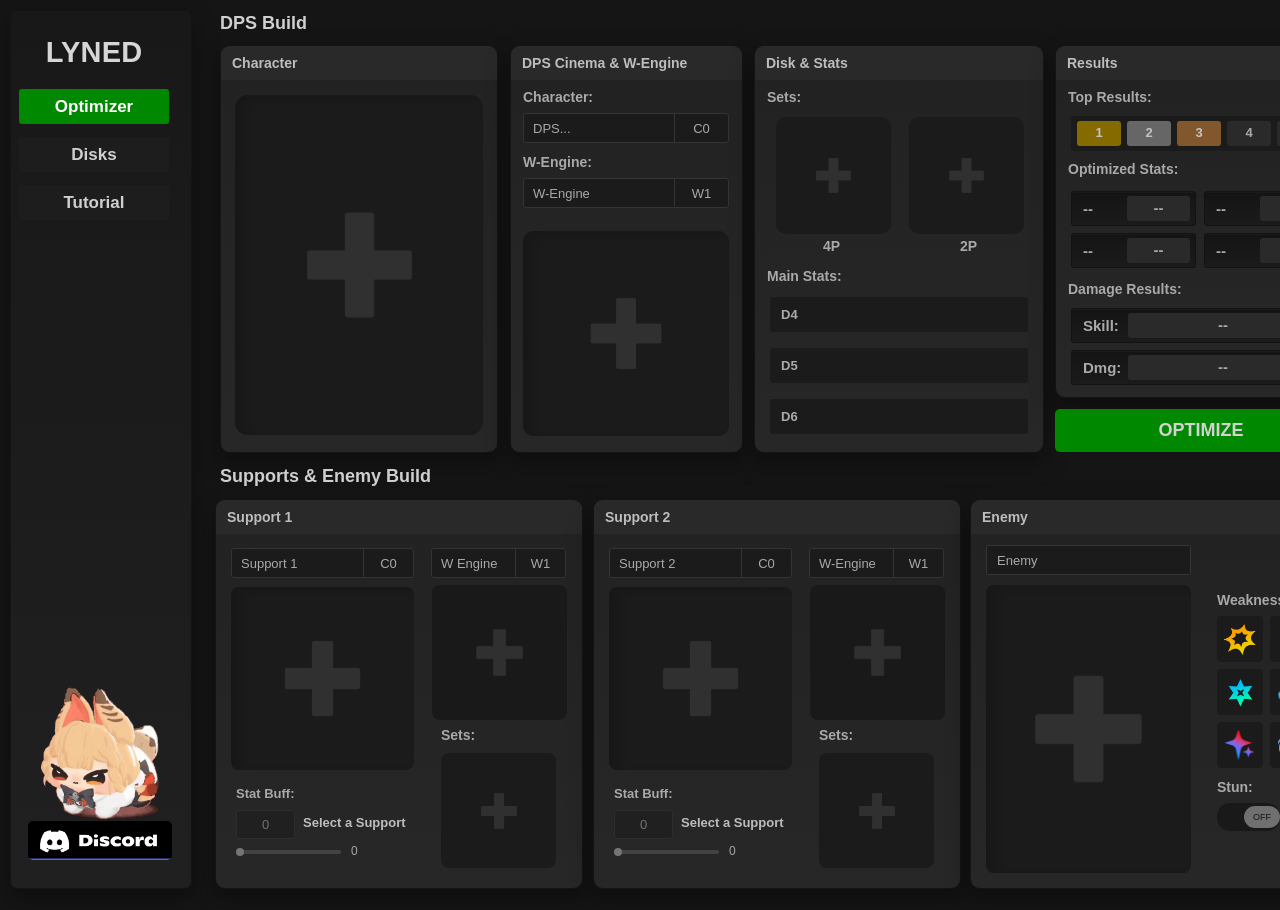
==== index.html @ 49f28e94 "Update index.html" ====
<!DOCTYPE html>
<html lang="es">
<head>
    <meta charset="UTF-8">
    <meta name="viewport" content="width=device-width, initial-scale=1.0">
    <title>LYNED - ZZZ Optimizer</title>
    <link rel="stylesheet" href="/static/style.css">
    <link rel="icon" href="/static/Icono.webp" type="image/webp">
</head>
<body>

<div class="dashboard">

    <!-- SIDEBAR https://discord.gg/8fmZpXKZWt -->
    <aside class="sidebar">
        <div class="brand">LYNED</div>

        <div class="sidebar-buttons">
            <div class="sidebar-button active" data-view="optimizer">Optimizer</div>
            <div class="sidebar-button" data-view="disks">Disks</div>
            <div class="sidebar-button" data-view="tutorial">Tutorial</div>
        </div>

        
        <div class="alice-gif">
            <img src="/static/Alice.gif" alt="">
        </div>
        <div class="discord-image" onclick="window.open('https://discord.gg/8fmZpXKZWt', '_blank');">
            <img src="/static/Discord.webp" alt="">
        </div>


    </aside>

    <!-- ======================================================= -->
    <!-- VISTA: OPTIMIZER                                         -->
    <!-- ======================================================= -->
    <div class="view-section" id="view-optimizer">

        <!-- HEADER -->
        <div class="page-title">DPS Build</div>

        <!-- CHARACTER -->
        <section class="panel character-panel">
            <div class="panel-header">Character</div>
            <div class="character-image" data-select="dps-character-image">
                <img src="/static/DPS/Dps_Base.webp" alt="">
            </div>
        </section>

        <!-- DUPES / W-ENGINE -->
        <section class="panel dupe-panel">
            <div class="panel-header">DPS Cinema & W-Engine</div>

            <div class="field-label person-label">Character:</div>
            <div class="field character-field" data-select="dps-character-field">
                <span>DPS...</span>
                <span class="field-side" data-select="dps-character-level">C0</span>
            </div>

            <div class="field-label engine-label">W-Engine:</div>
            <div class="field engine-field" data-select="dps-weapon-field">
                <span>W-Engine</span>
                <span class="field-side" data-select="dps-weapon-level">W1</span>
            </div>

            <div class="engine-image-box" data-select="dps-weapon-image">
                <img src="/static/WENGINE/We_Base.webp" alt="">
            </div>
        </section>

        <!-- DISKS -->
        <section class="panel disks-panel">
        <div class="panel-header">Disk & Stats</div>

        <div class="field-label sets-label">Sets:</div>

        <div class="set-card set-card-1" data-select="dps-set-4p">
            <img src="/static/DISKS/Set_Base.webp" alt="">
        </div>

        <div class="field-label sets-label-1">4P</div>

        <div class="set-card set-card-2" data-select="dps-set-2p">
            <img src="/static/DISKS/Set_Base.webp" alt="">
        </div>

        <div class="field-label sets-label-2">2P</div>

        <div class="field-label main-stats-label">Main Stats:</div>

        <div class="stat-slot slot-d4" data-select="dps-main-stat-d4">
            <span class="stat-slot-label">D4</span>
            <div class="stat-chip-slot"></div>
        </div>
        <div class="stat-slot slot-d5" data-select="dps-main-stat-d5">
            <span class="stat-slot-label">D5</span>
            <div class="stat-chip-slot"></div>
        </div>
        <div class="stat-slot slot-d6" data-select="dps-main-stat-d6">
            <span class="stat-slot-label">D6</span>
            <div class="stat-chip-slot"></div>
        </div>
        </section>

        <!-- RESULT -->
        <section class="result-panel">
            <div class="panel panel-result">
                <div class="panel-header">Results</div>
                <div class="info-button" data-select="results-info" title="Ver factores del calculo">i</div>
                    <div class="field-label top-label">Top Results:</div>
                    <div class="top-slot slot-top">
                        <div class="top-0" data-select="top-result" data-top-index="0">1</div>
                        <div class="top-2" data-select="top-result" data-top-index="1">2</div>
                        <div class="top-3" data-select="top-result" data-top-index="2">3</div>
                        <div class="top-1" data-select="top-result" data-top-index="3">4</div>
                        <div class="top-1" data-select="top-result" data-top-index="4">5</div>
                    </div>
                    <div class="field-label top-label-1">Optimized Stats:</div>
                    <div class="menu-slot slot-base1"><div class="menu-name" data-select="name-stat1">--</div><div class="statd-base1" data-select="optimizer-stat1">--</div></div>
                    <div class="menu-slot slot-base2"><div class="menu-name" data-select="name-stat2">--</div><div class="statd-base1" data-select="optimizer-stat2">--</div></div>
                    <div class="menu-slot slot-base3"><div class="menu-name" data-select="name-stat3">--</div><div class="statd-base1" data-select="optimizer-stat3">--</div></div>
                    <div class="menu-slot slot-base4"><div class="menu-name" data-select="name-stat4">--</div><div class="statd-base1" data-select="optimizer-stat4">--</div></div>
                    <div class="field-label top-label-2">Damage Results:</div>
                    <div class="damage-slot slot-skill">Skill:<div class="statd-skill">--</div></div>
                    <div class="damage-slot slot-dmg">Dmg:<div class="statd-dmg" data-select="optimizer-dmg">--</div></div>

            </div>

            <div class="optimize-button" data-select="optimize-button">OPTIMIZE</div>
            <div class="optimizer-status" data-select="optimizer-status"></div>
        </section>

        <!-- SUPPORT TITLE -->
        <div class="support-title">Supports & Enemy Build</div>

        <!-- SUPPORT 1 -->
        <section class="panel support-panel support-1">
            <div class="panel-header">Support 1</div>

            <div class="support-field support-character-field" data-select="support1-character-field">
                <span>Support 1</span>
                <span class="field-side" data-select="support1-character-level">C0</span>
            </div>

            <div class="support-field support-engine-field" data-select="support1-weapon-field">
                <span>W Engine</span>
                <span class="field-side" data-select="support1-weapon-level">W1</span>
            </div>

            <div class="support-character-image" data-select="support1-character-image">
                <img src="/static/SUPPORT/Supp_Base.webp" alt="">
            </div>

            <div class="support-engine-image" data-select="support1-weapon-image">
                <img src="/static/WENGINE/We_Base.webp" alt="">
            </div>

            <div class="support-set-label">Sets:</div>

            <div class="support-set" data-select="support1-set">
                <img src="/static/DISKS/Set_Base.webp" alt="">
            </div>

            <div class="support-stat-label">Stat Buff:</div>
            <input type="text" inputmode="decimal" class="buff-value" data-select="support1-buff-value" value="0" disabled>
            <div class="buff-name" data-select="support1-buff-name">Select a Support</div>

            <input type="range" class="buff-slider" data-select="support1-buff-slider" min="0" max="0" step="1" value="0" disabled>

            <div class="buff-number" data-select="support1-buff-max">0</div>
        </section>

        <!-- SUPPORT 2 -->
        <section class="panel support-panel support-2">
            <div class="panel-header">Support 2</div>

            <div class="support-field support-character-field" data-select="support2-character-field">
                <span>Support 2</span>
                <span class="field-side" data-select="support2-character-level">C0</span>
            </div>

            <div class="support-field support-engine-field" data-select="support2-weapon-field">
                <span>W-Engine</span>
                <span class="field-side" data-select="support2-weapon-level">W1</span>
            </div>

            <div class="support-character-image" data-select="support2-character-image">
                <img src="/static/SUPPORT/Supp_Base.webp" alt="">
            </div>

            <div class="support-engine-image" data-select="support2-weapon-image">
                <img src="/static/WENGINE/We_Base.webp" alt="">
            </div>

            <div class="support-set-label">Sets:</div>

            <div class="support-set" data-select="support2-set">
                <img src="/static/DISKS/Set_Base.webp" alt="">
            </div>

            <div class="support-stat-label">Stat Buff:</div>
            <input type="text" inputmode="decimal" class="buff-value" data-select="support2-buff-value" value="0" disabled>
            <div class="buff-name" data-select="support2-buff-name">Select a Support</div>

            <input type="range" class="buff-slider" data-select="support2-buff-slider" min="0" max="0" step="1" value="0" disabled>

            <div class="buff-number" data-select="support2-buff-max">0</div>
        </section>

        <!-- ENEMY -->
        <section class="panel enemy-panel">
            <div class="panel-header">Enemy</div>

            <div class="enemy-name" data-select="enemy-name">Enemy</div>

            <div class="enemy-image" data-select="enemy-image">
                <img src="/static/ENEMY/Enemy_Base.webp" alt="">
            </div>

            <div class="weakness-title">Weakness:</div>

            <div class="weakness-grid">
                <div><img src="/static/ELEMENTS/Physical.webp" alt="" class="weakness-image-1"></div>
                <div><img src="/static/ELEMENTS/Fire.webp" alt="" class="weakness-image"></div>
                <div><img src="/static/ELEMENTS/Ice.webp" alt="" class="weakness-image-1"></div>
                <div><img src="/static/ELEMENTS/Electric.webp" alt="" class="weakness-image"></div>
                <div><img src="/static/ELEMENTS/Ether.webp" alt="" class="weakness-image"></div>
                <div><img src="/static/ELEMENTS/Wind.webp" alt="" class="weakness-image"></div>
            </div>

            <div class="stun-title">Stun:</div>
            <div class="stun-toggle"></div>
            <div class="stun-toggle-1">ON</div>
        </section>

        <!-- DI CARDS: 2 COLUMNS × 3 ROWS -->
        <div class="di-grid">

            <!-- CARD 1 -->
            <section class="panel di-card di-1">
                <div class="panel-header">D1</div>
                <div class="di-main">
                    <img src="/static/DISKS/Disk_base.webp" alt="">
                    <div class="di-main-stat">
                        <div>Main Stat:</div>
                        <strong>-<span>-</span></strong>
                    </div>
                </div>

                <div class="di-row"><span></span><span></span><b></b><span></span><span class="di-align"></span><span></span></div>
                <div class="di-row"><span></span><span></span><b></b><span></span><span class="di-align"></span><span></span></div>
                <div class="di-row"><span></span><span></span><b></b><span></span><span class="di-align"></span><span></span></div>
                <div class="di-row"><span></span><span></span><b></b><span></span><span class="di-align"></span><span></span></div>
            </section>

            <!-- CARD 2 -->
            <section class="panel di-card di-2">
                <div class="panel-header">D2</div>
                <div class="di-main">
                    <img src="/static/DISKS/Disk_base.webp" alt="">
                    <div class="di-main-stat">
                        <div>Main Stat:</div>
                        <strong><span></span></strong>
                    </div>
                </div>

                <div class="di-row"><span></span><span></span><b></b><span></span><span class="di-align"></span><span></span></div>
                <div class="di-row"><span></span><span></span><b></b><span></span><span class="di-align"></span><span></span></div>
                <div class="di-row"><span></span><span></span><b></b><span></span><span class="di-align"></span><span></span></div>
                <div class="di-row"><span></span><span></span><b></b><span></span><span class="di-align"></span><span></span></div>
            </section>

            <!-- CARD 3 -->
            <section class="panel di-card di-3">
                <div class="panel-header">D3</div>
                <div class="di-main">
                    <img src="/static/DISKS/Disk_base.webp" alt="">
                    <div class="di-main-stat">
                        <div>Main Stat:</div>
                        <strong><span></span></strong>
                    </div>
                </div>

                <div class="di-row"><span></span><span></span><b></b><span></span><span class="di-align"></span><span></span></div>
                <div class="di-row"><span></span><span></span><b></b><span></span><span class="di-align"></span><span></span></div>
                <div class="di-row"><span></span><span></span><b></b><span></span><span class="di-align"></span><span></span></div>
                <div class="di-row"><span></span><span></span><b></b><span></span><span class="di-align"></span><span></span></div>
            </section>

            <!-- CARD 4 -->
            <section class="panel di-card di-4">
                <div class="panel-header">D4</div>
                <div class="di-main">
                    <img src="/static/DISKS/Disk_base.webp" alt="">
                    <div class="di-main-stat">
                        <div>Main Stat:</div>
                        <strong><span></span></strong>
                    </div>
                </div>

                <div class="di-row"><span></span><span></span><b></b><span></span><span class="di-align"></span><span></span></div>
                <div class="di-row"><span></span><span></span><b></b><span></span><span class="di-align"></span><span></span></div>
                <div class="di-row"><span></span><span></span><b></b><span></span><span class="di-align"></span><span></span></div>
                <div class="di-row"><span></span><span></span><b></b><span></span><span class="di-align"></span><span></span></div>
            </section>

            <!-- CARD 5 -->
            <section class="panel di-card di-5">
                <div class="panel-header">D5</div>
                <div class="di-main">
                    <img src="/static/DISKS/Disk_base.webp" alt="">
                    <div class="di-main-stat">
                        <div>Main Stat:</div>
                        <strong><span></span></strong>
                    </div>
                </div>

                <div class="di-row"><span></span><span></span><b></b><span></span><span class="di-align"></span><span></span></div>
                <div class="di-row"><span></span><span></span><b></b><span></span><span class="di-align"></span><span></span></div>
                <div class="di-row"><span></span><span></span><b></b><span></span><span class="di-align"></span><span></span></div>
                <div class="di-row"><span></span><span></span><b></b><span></span><span class="di-align"></span><span></span></div>
            </section>

            <!-- CARD 6 -->
            <section class="panel di-card di-6">
                <div class="panel-header">D6</div>
                <div class="di-main">
                    <img src="/static/DISKS/Disk_base.webp" alt="">
                    <div class="di-main-stat">
                        <div>Main Stat:</div>
                        <strong><span></span></strong>
                    </div>
                </div>

                <div class="di-row"><span></span><span></span><b></b><span></span><span class="di-align"></span><span></span></div>
                <div class="di-row"><span></span><span></span><b></b><span></span><span class="di-align"></span><span></span></div>
                <div class="di-row"><span></span><span></span><b></b><span></span><span class="di-align"></span><span></span></div>
                <div class="di-row"><span></span><span></span><b></b><span></span><span class="di-align"></span><span></span></div>
            </section>

        </div>

    </div>
    <!-- FIN VISTA OPTIMIZER -->


    <!-- ======================================================= -->
    <!-- VISTA: MIS DISCOS                                        -->
    <!-- ======================================================= -->
    <div class="view-section hidden" id="view-disks">

        <!-- HEADER -->
        <div class="page-title">Inventory</div>

        <!-- Inventory -->
        <section class="inventory-panel">
            <div class="panel inventory-result">
                <div class="panel-header">Disks</div>
                    <div class="inv_field-label inv-label">UID:</div>
                    <div class="inv-slot import-top">
                        <input type="text" inputmode="numeric" class="import-0" data-select="enka-uid" placeholder="1234567890" value="">
                    </div>
                    <div class="import-button" data-select="enka-import-button">Import</div>
                    <div class="enka-import-status" data-select="enka-import-status"></div>
                    <div class="new-button">+ NEW DISK</div>

                    <!-- <div class="slot_field-label left-inv-label1">Slot:</div>
                    <div class="d-slot left-d-slot1 import-top">
                        <div class="filter-slot widht-slot">D1</div>
                        <div class="filter-slot widht-slot">D2</div>
                        <div class="filter-slot widht-slot">D3</div>
                        <div class="filter-slot widht-slot">D4</div>
                        <div class="filter-slot widht-slot">D5</div>
                        <div class="filter-slot widht-slot">D6</div>
                    </div>
                    <div class="slot_field-label left-inv-label2">Main Stat:</div>
                    <div class="d-slot left-d-slot2 import-top">
                        <div class="filter-slot widht-slot1">Atk%</div>
                        <div class="filter-slot widht-slot1">Hp%</div>
                        <div class="filter-slot widht-slot1">Def%</div>
                        <div class="filter-slot widht-slot1">CR</div>
                        <div class="filter-slot widht-slot1">CD</div>
                        <div class="filter-slot widht-slot1">Pen%</div>
                        <div class="filter-slot widht-slot1">AP</div>
                        <div class="filter-slot widht-slot1">ER%</div>
                        <div class="filter-slot widht-slot2">Impact</div>
                        <div class="filter-slot widht-slot1">AP</div>
                        <div class="filter-slot widht-slot3"><img src="/static/ELEMENTS/Fisico.webp" alt="" class="weakness-image-2"></div>
                        <div class="filter-slot widht-slot3"><img src="/static/ELEMENTS/Fire.webp" alt="" class="weakness-image-2"></div>
                        <div class="filter-slot widht-slot3"><img src="/static/ELEMENTS/Hielo.webp" alt="" class="weakness-image-2"></div>
                        <div class="filter-slot widht-slot3"><img src="/static/ELEMENTS/Electric.webp" alt="" class="weakness-image-2"></div>
                        <div class="filter-slot widht-slot3"><img src="/static/ELEMENTS/Ether.webp" alt="" class="weakness-image-2"></div>
                        <div class="filter-slot widht-slot3"><img src="/static/ELEMENTS/Wind.webp" alt="" class="weakness-image-2"></div>

                    </div> -->


            </div>


        </section>

        <!-- DISCOS GUARDADOS (se renderizan dinamicamente desde localStorage) -->
        <div class="inv-grid" id="inv-grid">
            <div class="inv-empty-state" id="inv-empty-state">No disks. Use "+ NEW DISK" to create one.</div>
        </div>

    </div>
    <!-- FIN VISTA MIS DISCOS -->

    
    <!-- ======================================================= -->
    <!-- VISTA: TUTORIAL                                        -->
    <!-- ======================================================= -->
    <div class="view-section hidden" id="view-tutorial">
        <!-- HEADER -->
        <div class="page-title">Tutorial</div>

        <section class="tutorial-panel">
            <div class="panel tutorial-result">
                <div class="panel-header">Steps</div>
                    <div class="page-title2">1. In your game profile, put in public your Main DPS and up to other 5 Agents you don't use </div>
                    <div class="page-title3">2. Equip this Agents with your best Disk of the same 4 piece and 2 piece </div>
                    <div class="page-title4">3. Then copy your UID and import all those Disks and start optimizing your DPS</div>
            </div>

        </section>

        <div class="image-tutorial">
            <img src="/static/Tutorial.webp" alt="">
        </div>

    </div>
    <!-- FIN VISTA TUTORIAL -->

</div>

<!-- MODAL: "+ NEW DISK" (despliegue visual; aun no interactivo/responsivo) -->
<div id="newdisk-overlay" class="selection-overlay">
    <section class="newdik-panel newdik-panel-modal">
        <div class="panel newdik-menu">
            <div class="panel-header">Disks</div>
                <div class="slot_field-label left-inv-label4">Slot:</div>
                <div class="set-new-slot left-stat-slot main-stat-top">
                    <div class="filter-slot widht-new-slot" data-select="newdisk-slot" data-slot-value="D1">D1</div>
                    <div class="filter-slot widht-new-slot" data-select="newdisk-slot" data-slot-value="D2">D2</div>
                    <div class="filter-slot widht-new-slot" data-select="newdisk-slot" data-slot-value="D3">D3</div>
                    <div class="filter-slot widht-new-slot" data-select="newdisk-slot" data-slot-value="D4">D4</div>
                    <div class="filter-slot widht-new-slot" data-select="newdisk-slot" data-slot-value="D5">D5</div>
                    <div class="filter-slot widht-new-slot" data-select="newdisk-slot" data-slot-value="D6">D6</div>
                </div>
                <div class="set_field-label left-inv-label4">Set:</div>
                <div class="set-new-slot left-set-slot set-top">
                    <div class="filter-slot widht-newset" data-select="newdisk-set-field">Select Set</div>
                </div>
                <div class="contenedor-gris contenedor-img-set" data-select="newdisk-set-image"><img src="/static/DISKS/Set_Base.webp" class="newdisk-img"></div>
                <div class="subtitulo subtitulo-main-stat">Main Stat:</div>
                <div class="contenedor-gris contenedor-main-stat" data-select="newdisk-main-stat">Choose</div>
                <div class="contenedor-gris contenedor-main-valor" data-select="newdisk-main-stat-value">--</div>
                <div class="contenedor-gris contenedor-sub-stat sub-stat1" data-select="newdisk-substat-1">Sub Stat<span class="roll-level"></span></div>
                <div class="contenedor-gris contenedor-sub-stat sub-stat2" data-select="newdisk-substat-2">Sub Stat<span class="roll-level"></span></div>
                <div class="contenedor-gris contenedor-sub-stat sub-stat4" data-select="newdisk-substat-4">Sub Stat<span class="roll-level"></span></div>
                <div class="contenedor-gris contenedor-sub-stat sub-stat3" data-select="newdisk-substat-3">Sub Stat<span class="roll-level"></span></div>

                <div class="contenedor-gris contenedor-sub-valor sub-valor1 padding-right" data-select="newdisk-subvalue-1">--</div>
                <div class="contenedor-gris contenedor-sub-valor sub-valor2 padding-right" data-select="newdisk-subvalue-2">--</div>
                <div class="contenedor-gris contenedor-sub-valor sub-valor3 padding-right" data-select="newdisk-subvalue-3">--</div>
                <div class="contenedor-gris contenedor-sub-valor sub-valor4 padding-right" data-select="newdisk-subvalue-4">--</div>

                <div class="contenedor-gris contenedor-sub-valor sub-add-1 roll-center" data-select="newdisk-substat-1-add">+1</div>
                <div class="contenedor-gris contenedor-sub-valor sub-add-2 roll-center" data-select="newdisk-substat-2-add">+1</div>
                <div class="contenedor-gris contenedor-sub-valor sub-add-3 roll-center" data-select="newdisk-substat-3-add">+1</div>
                <div class="contenedor-gris contenedor-sub-valor sub-add-4 roll-center" data-select="newdisk-substat-4-add">+1</div>

                <div class="contenedor-gris contenedor-sub-valor sub-minus-1 roll-center" data-select="newdisk-substat-1-minus">-1</div>
                <div class="contenedor-gris contenedor-sub-valor sub-minus-2 roll-center" data-select="newdisk-substat-2-minus">-1</div>
                <div class="contenedor-gris contenedor-sub-valor sub-minus-3 roll-center" data-select="newdisk-substat-3-minus">-1</div>
                <div class="contenedor-gris contenedor-sub-valor sub-minus-4 roll-center" data-select="newdisk-substat-4-minus">-1</div>

                <div class="contenedor-gris contenedor-sub-valor cancel-button">Cancel</div>
                <div class="contenedor-gris contenedor-sub-valor confirm-button" data-select="newdisk-confirm">Confirm</div>
        </div>
    </section>
</div>

<script>
    // Navegacion del sidebar: alterna que .view-section se muestra
    // segun el atributo data-view del boton pulsado.
    document.addEventListener('DOMContentLoaded', function () {
        const buttons = document.querySelectorAll('.sidebar-button');
        const views = document.querySelectorAll('.view-section');

        buttons.forEach(function (btn) {
            btn.addEventListener('click', function () {
                const target = btn.getAttribute('data-view');

                // Actualiza el boton activo
                buttons.forEach(function (b) { b.classList.remove('active'); });
                btn.classList.add('active');

                // Muestra solo la vista correspondiente
                views.forEach(function (view) {
                    if (view.id === 'view-' + target) {
                        view.classList.remove('hidden');
                    } else {
                        view.classList.add('hidden');
                    }
                });
            });
        });
    });
</script>

<!-- Motor de seleccion (personajes, armas, sets, enemigo) de la pestana Optimizer -->
<script type="module" src="/static/js/app.js"></script>

</body>
</html>
---- static/style.css ----
@font-face {
    font-family: "FuenteZZZ";
    src: url("/static/FuenteZZZ.ttf") format("truetype");
    font-style: normal;
    font-weight: 100 700;
}

:root {
    --bg: #151515;
    --panel: #262626;
    --panel-header: #303030;
    --inner: #1b1b1b;
    --text: #bdbdbd;
    --muted: #929292;
    --white: #d4d4d4;
    --green: #008900;
}

/* Ancho de la barra */
::-webkit-scrollbar {
    width: 10px;
}

/* Fondo por donde se desplaza */
::-webkit-scrollbar-track {
    background: #151515;
}

/* Parte que puedes arrastrar */
::-webkit-scrollbar-thumb {
    background: #555;
    border-radius: 5px;
}

/* Al pasar el mouse */
::-webkit-scrollbar-thumb:hover {
    background: #777;
}

* {
    box-sizing: border-box;
}

html,
body {
    margin: 0;
    padding: 0;
    width: 100%;
    height: 900px;
}

body {
    background: var(--bg);
    color: var(--text);
    font-family: Calibri, Arial, sans-serif;
    overflow-x: auto;
    overflow-y: scroll;
}

/*
    FIJO:
    La referencia visual es 2048 × 970.
    El dashboard ocupa exactamente 1722 × 806 CSS px,
    comenzando en X=15 / Y=13 de la captura.
    No hay grid responsive ni porcentajes que cambien las
    proporciones de los paneles.
*/
.dashboard {
    position: relative;
    width: 1880px;
    height: 900px;
    margin-left: 10px;
    margin-top: 10px;
}

/* =========================
   GENERIC
========================= */

.panel {
    position: absolute;
    background:linear-gradient(180deg,#222222 0%,#272727 100%);
    border:1px solid #141414;border-radius:10px;
    box-shadow:0 10px 24px rgba(0,0,0,.38);
    border-radius: 10px;
    overflow: hidden;
}

.panel-header {
    position: absolute;
    left: 0;
    top: 0;
    width: 100%;
    height: 34px;
    background: #292929;
    display: flex;
    align-items: center;
    padding: 0 11px;
    color: #bdbdbd;
    font-size: 14px;
    line-height: 1;
    font-weight: 700;
}

/* =========================
   SIDEBAR
========================= */

.sidebar {
    position: absolute;
    left: 0;
    top: 0;
    width: 182px;
    height: 879px;
    background:linear-gradient(180deg,#181818 0%,#202020 100%);
    border:1px solid #141414;border-radius:10px;
    box-shadow:0 10px 24px rgba(0,0,0,.38);
    border-radius: 7px;
}

.brand {
    position: absolute;
    left: 0;
    top: 21px;
    width: 166px;
    height: 40px;
    display: flex;
    align-items: center;
    justify-content: center;
    color: #d6d6d6;
    font-size: 29px;
    font-weight: 800;
    letter-spacing: 0.2px;
}

.sidebar-buttons {
    position: absolute;
    left: 8px;
    top: 78px;
    width: 150px;
}

.sidebar-button {
    width: 150px;
    height: 35px;
    margin-bottom: 13px;
    border-radius: 3px;
    background: #1d1d1d;
    display: flex;
    align-items: center;
    justify-content: center;
    color: #d0d0d0;
    font-size: 17px;
    font-weight: 700;
}

/* =========================
   PAGE TITLE
========================= */

.page-title {
    position: absolute;
    left: 210px;
    top: 2px;
    height: 22px;
    color: #d0d0d0;
    font-size: 18px;
    font-weight: 800;
    line-height: 22px;
}

.page-title2 {
    position: absolute;
    left: 35px;
    top: 47px;
    height: 22px;
    color: #d0d0d0;
    font-size: 18px;
    font-weight: 800;
    line-height: 22px;
}
.page-title3 {
    position: absolute;
    left: 35px;
    top: 67px;
    height: 22px;
    color: #d0d0d0;
    font-size: 18px;
    font-weight: 800;
    line-height: 22px;
}
.page-title4 {
    position: absolute;
    left: 35px;
    top: 87px;
    height: 22px;
    color: #d0d0d0;
    font-size: 18px;
    font-weight: 800;
    line-height: 22px;
}
.image-tutorial img {
    position: absolute;
    left: 210px;
    top: 200px;
    width: 960px;
    height: 560px;
    object-fit: fill;
}

.discord-image img {
    position: absolute;
    left: 17px;
    top: 810px;
    width: 144px;
    height: 39px;
    object-fit: fill;
    border-radius: 5px;
    cursor: pointer;
    z-index: 80;
}

.alice-gif img {
    position: absolute;
    left: -5px;
    top: 630px;
    width: 200px;
    height: 200px;
    object-fit: fill;
}

.panel-tutorial {
    position: absolute;
    left: 210px;
    top: 35px;
    width: 800px;
    height: 200px;

}

/* =========================
   CHARACTER
========================= */

.character-panel {
    left: 210px;
    top: 35px;
    width: 278px;
    height: 408px;
}

.character-image {
    position: absolute;
    left: 14px;
    top: 49px;
    width: 248px;
    height: 340px;
    background:#1b1b1b;
    border-color:#1a1919;
    box-shadow:inset 10px 3px 7px rgba(19, 19, 19, 0.35);
    border-radius: 13px;
    overflow: hidden;
}

.character-image img {
    width: 100%;
    height: 100%;
    display: block;
    object-fit: cover;
    object-position: center;
}

/* =========================
   DUPES / W-ENGINE
========================= */

.dupe-panel {
    left: 500px;
    top: 35px;
    width: 233px;
    height: 408px;
}

.field-label {
    position: absolute;
    left: 12px;
    color: #a9a9a9;
    font-size: 14px;
    font-weight: 700;
}

.person-label {
    top: 43px;
}

.engine-label {
    top: 108px;
}

.field {
    position: absolute;
    left: 12px;
    width: 206px;
    height: 30px;
    display: flex;
    align-items: center;
    background: var(--inner);
    border: 1px solid #343434;
    border-radius: 3px;
    overflow: hidden;
    color: #a9a9a9;
    font-size: 13px;
}

.character-field {
    top: 67px;
}

.engine-field {
    top: 132px;
}

.field > span:first-child {
    padding-left: 9px;
    white-space: nowrap;
}

.field-side {
    margin-left: auto;
    width: 54px;
    height: 100%;
    display: flex;
    align-items: center;
    justify-content: center;
    border-left: 1px solid #343434;
}

.engine-image-box {
    position: absolute;
    left: 12px;
    top: 185px;
    width: 206px;
    height: 205px;
    background:#1b1b1b;
    border-color:#1a1919;
    box-shadow:inset 10px 3px 7px rgba(19, 19, 19, 0.35);
    border-radius: 11px;
    display: flex;
    align-items: center;
    justify-content: center;
    overflow: hidden;
}

.engine-image-box img {
    width: 84%;
    height: 84%;
    object-fit: contain;
}

/* =========================
   DISKS
========================= */

.disks-panel {
    left: 744px;
    top: 35px;
    width: 290px;
    height: 408px;
}

.sets-label {
    top: 43px;
}

.sets-label-1 {
    top: 192px;
    left: 68px;
}

.sets-label-2 {
    top: 192px;
    left: 205px;
}

.set-card {
    position: absolute;
    top: 71px;
    width: 115px;
    height: 117px;
    background: #1b1b1b;
    border-radius: 10px;
    display: flex;
    flex-direction: column;
    justify-content: center;
    align-items: center;
}

.set-card-1 {
    left: 21px;
}

.set-card-2 {
    left: 154px;
}

.set-card img {
    width: 85px;
    height: 85px;
    object-fit: contain;
    display: block;
}

.set-card span {
    margin-top: 1px;
    font-size: 11px;
    line-height: 14px;
    color: #a8a8a8;
}

.main-stats-label {
    top: 222px;
}

.stat-slot {
    position: absolute;
    left: 15px;
    width: 258px;
    height: 35px;
    background: #1b1b1b;
    border-radius: 3px;
    display: grid;
    grid-template-columns: 30px 80px 80px;
    align-items: center;
    padding-left: 11px;
    padding-right: 11px;
    gap: 5px;
    color: #aaaaaa;
    font-size: 13px;
    font-weight: 700;
}

.statd4-1{
    width: 80px;
    height: 25px;
    background: #2b2a2a;
    border-radius: 3px;
    padding: 4px 5px;

    display: grid;
    grid-template-columns: 50px 20px;

    margin-left: auto;
    text-align: center;
    color: #a9a9a9;
    font-size: 13px;
    font-weight: 700;
}



.slot-d4 { top: 251px; }
.slot-d5 { top: 302px; }
.slot-d6 { top: 353px; }



/* =========================
   RESULT
========================= */

.result-panel {
    position: absolute;
    left: 1045px;
    top: 35px;
    width: 292px;
    height: 353px;
}

.panel-result {
    position: absolute;
    left: 0;
    top: 0;
    width: 292px;
    height: 353px;
}

.top-label {
    top: 43px;
}

.top-label-1 {
    top: 115px;
}

.top-label-2 {
    top: 235px;
}

.top-slot {
    position: absolute;
    left: 15px;
    width: 257px;
    height: 35px;
    background: #1b1b1b;
    border-radius: 3px;
    display: grid;
    grid-template-columns: 45px 45px 45px 45px 45px;
    align-items: center;
    padding-left: 6px;
    padding-right: 5px;
    gap: 5px;
    color: #aaaaaa;
    font-size: 13px;
    font-weight: 700;
}



.menu-slot {
    position: absolute;
    width: 125px;
    height: 35px;
    background:linear-gradient(180deg,#141414,#1b1b1b);
    border:1px solid #131313d3;
    box-shadow:inset 0 1px 0 rgba(255,255,255,.025);
    border-radius: 3px;
    display: grid;
    grid-template-columns: 30px 72px;
    align-items: center;
    padding-left: 11px;
    padding-right: 5px;
    gap: 5px;
    color: #aaaaaa;
    font-size: 15px;
    font-weight: 700;
}
.slot-base1 { top: 145px; left: 15px; }
.slot-base2 { top: 145px; left: 148px;}
.slot-base3 { top: 187px; left: 15px;}
.slot-base4 { top: 187px; left: 148px;}

.slot-top { top: 70px; }

.slot-top-1 { top: 180px; }

.statd-base1{
    width: 63px;
    height: 25px;
    background: #2b2a2a;
    border-radius: 3px;
    padding: 3px 4px;


    margin-left: auto;
    text-align: center;
    color: #a9a9a9;
    font-size: 15px;
    font-weight: 700;
}

.damage-slot {
    position: absolute;
    width: 257px;
    height: 35px;
    background:linear-gradient(180deg,#141414,#1b1b1b);
    border:1px solid #131313d3;
    box-shadow:inset 0 1px 0 rgba(255,255,255,.025);
    border-radius: 3px;
    display: grid;
    grid-template-columns: 30px 200px;
    align-items: center;
    padding-left: 11px;
    padding-right: 5px;
    gap: 5px;
    color: #aaaaaa;
    font-size: 15px;
    font-weight: 700;
}
.slot-skill { top: 262px; left: 15px; }
.slot-dmg { top: 304px; left: 15px; }

.statd-skill{
    width: 190px;
    height: 25px;
    background: #2b2a2a;
    border-radius: 3px;
    padding: 3px 4px;

    white-space: nowrap;
    overflow: hidden;
    text-overflow: ellipsis;


    margin-left: auto;
    text-align: center;
    color: #a9a9a9;
    font-size: 15px;
    font-weight: 700;
}

.statd-dmg{
    width: 190px;
    height: 25px;
    background: #2b2a2a;
    border-radius: 3px;
    padding: 3px 4px;


    margin-left: auto;
    text-align: center;
    color: #a9a9a9;
    font-size: 15px;
    font-weight: 700;
}

.top-0{
    width: 44px;
    height: 25px;
    background: #856A00;
    border-radius: 3px;
    padding: 4px 5px;


    text-align: center;
    color: #c4c3c3;
    font-size: 13px;
    font-weight: 700;
}

.top-2{
    width: 44px;
    height: 25px;
    background: #666666;
    border-radius: 3px;
    padding: 4px 5px;


    text-align: center;
    color: #c4c3c3;
    font-size: 13px;
    font-weight: 700;
}

.top-3{
    width: 44px;
    height: 25px;
    background: #82572C;
    border-radius: 3px;
    padding: 4px 5px;


    text-align: center;
    color: #c4c3c3;
    font-size: 13px;
    font-weight: 700;
}

.top-1{
    width: 44px;
    height: 25px;
    background: #2b2a2a;
    border-radius: 3px;
    padding: 4px 5px;


    text-align: center;
    color: #a9a9a9;
    font-size: 13px;
    font-weight: 700;
}


.result-placeholder {
    position: absolute;
    left: 36px;
    top: 79px;
    width: 196px;
    height: 218px;
    background: #1a1a1a;
    border-radius: 13px;
}

.optimize-button {
    position: absolute;
    left: 0;
    top: 364px;
    width: 292px;
    height: 43px;
    border-radius: 5px;
    background: var(--green);
    color: #d2d2d2;
    display: flex;
    align-items: center;
    justify-content: center;
    font-size: 18px;
    font-weight: 800;
}

/* =========================
   SUPPORT TITLE
========================= */

.support-title {
    position: absolute;
    left: 210px;
    top: 455px;
    height: 22px;
    color: #cfcfcf;
    font-size: 18px;
    line-height: 22px;
    font-weight: 800;
}

/* =========================
   SUPPORT PANELS
========================= */

.support-panel {
    top: 489px;
    height: 390px;
}

.support-1 {
    left: 205px;
    width: 368px;
}

.support-2 {
    left: 583px;
    width: 368px;
}

.support-field {
    position: absolute;
    top: 48px;
    height: 30px;
    background: var(--inner);
    border: 1px solid #343434;
    border-radius: 3px;
    display: flex;
    align-items: center;
    color: #a9a9a9;
    font-size: 13px;
    overflow: hidden;
}

.support-character-field {
    left: 15px;
    width: 183px;
}

.support-engine-field {
    left: 215px;
    width: 135px;
}

.support-field > span:first-child {
    padding-left: 9px;
    white-space: nowrap;
}

.support-field .field-side {
    width: 50px;
}

.support-character-image {
    position: absolute;
    left: 15px;
    top: 87px;
    width: 183px;
    height: 183px;
    border-radius: 8px;
    overflow: hidden;
    background:#1b1b1b;
    border-color:#1a1919;
    box-shadow:inset 10px 3px 7px rgba(19, 19, 19, 0.35);
}

.support-engine-image {
    position: absolute;
    left: 216px;
    top: 85px;
    width: 135px;
    height: 135px;
    border-radius: 8px;
    overflow: hidden;
    background: #191919;
    display: flex;
    align-items: center;
    justify-content: center;
}

.support-character-image img {
    width: 100%;
    height: 100%;
    object-fit: cover;
    display: block;
}

.support-engine-image img {
    width: 83%;
    height: 83%;
    object-fit: contain;
    display: block;
}

.support-set-label {
    position: absolute;
    left: 225px;
    top: 227px;
    color: #a9a9a9;
    font-size: 14px;
    font-weight: 700;
}

.support-set {
    position: absolute;
    left: 225px;
    top: 253px;
    width: 115px;
    height: 115px;
    background: #1b1b1b;
    border-radius: 8px;
    display: flex;
    justify-content: center;
    align-items: center;
    overflow: hidden;
}

.support-set img {
    width: 88px;
    height: 88px;
    object-fit: contain;
}

.empty-set {
    left: 207px;
}

.support-stat-label {
    position: absolute;
    left: 20px;
    top: 286px;
    color: #a9a9a9;
    font-size: 13px;
    font-weight: 700;
}

.buff-value {
    position: absolute;
    left: 20px;
    top: 310px;
    width: 59px;
    height: 29px;
    border: 1px solid #353535;
    border-radius: 3px;
    background: #1b1b1b;
    display: flex;
    align-items: center;
    justify-content: center;
    color: #bdbdbd;
    font-size: 13px;
    font-family: inherit;
    text-align: center;
    outline: none;
    box-sizing: border-box;
    transition: border-color 0.12s ease;
}

.buff-value:focus {
    border-color: var(--green);
}

.buff-value:disabled {
    opacity: 0.5;
    cursor: not-allowed;
}

.buff-name {
    position: absolute;
    left: 87px;
    top: 315px;
    color: #bdbdbd;
    font-size: 13px;
    font-weight: 700;
    max-width: 190px;
    overflow: hidden;
    text-overflow: ellipsis;
    white-space: nowrap;
}

/* Barra deslizante funcional (reemplaza .buff-line + .buff-dot) */
.buff-slider {
    position: absolute;
    left: 20px;
    top: 345px;
    width: 105px;
    height: 14px;
    margin: 0;
    padding: 0;
    background: transparent;
    -webkit-appearance: none;
    appearance: none;
    cursor: pointer;
}

.buff-slider:disabled {
    cursor: not-allowed;
    opacity: 0.6;
}

.buff-slider::-webkit-slider-runnable-track {
    width: 100%;
    height: 4px;
    border-radius: 3px;
    background: #555;
}

.buff-slider::-moz-range-track {
    width: 100%;
    height: 4px;
    border-radius: 3px;
    background: #555;
}

.buff-slider::-webkit-slider-thumb {
    -webkit-appearance: none;
    appearance: none;
    width: 8px;
    height: 8px;
    border-radius: 50%;
    background: #a9a9a9;
    border: none;
    margin-top: -2px;
    transition: background 0.12s ease;
}

.buff-slider::-moz-range-thumb {
    width: 8px;
    height: 8px;
    border-radius: 50%;
    background: #a9a9a9;
    border: none;
    transition: background 0.12s ease;
}

.buff-slider:not(:disabled):hover::-webkit-slider-thumb,
.buff-slider:not(:disabled):focus::-webkit-slider-thumb {
    background: var(--green);
}

.buff-slider:not(:disabled):hover::-moz-range-thumb,
.buff-slider:not(:disabled):focus::-moz-range-thumb {
    background: var(--green);
}

.buff-number {
    position: absolute;
    left: 135px;
    top: 344px;
    color: #a6a6a6;
    font-size: 12px;
}

/* =========================
   ENEMY
========================= */

.enemy-panel {
    left: 960px;
    top: 489px;
    width: 380px;
    height: 390px;
}

.enemy-name {
    position: absolute;
    left: 15px;
    top: 45px;
    width: 205px;
    height: 30px;
    border: 1px solid #353535;
    border-radius: 3px;
    background: #1b1b1b;
    display: flex;
    align-items: center;
    padding: 0 10px;
    color: #a9a9a9;
    font-size: 13px;
}

.enemy-image {
    position: absolute;
    left: 15px;
    top: 85px;
    width: 205px;
    height: 288px;
    border-radius: 8px;
    overflow: hidden;
    background:#1b1b1b;
    border-color:#1a1919;
    box-shadow:inset 10px 3px 7px rgba(19, 19, 19, 0.35);
}

.enemy-image img {
    width: 100%;
    height: 100%;
    object-fit: cover;
    display: block;
}

.weakness-title {
    position: absolute;
    left: 246px;
    top: 92px;
    color: #a9a9a9;
    font-size: 14px;
    font-weight: 700;
}

.weakness-grid {
    position: absolute;
    left: 246px;
    top: 116px;
    width: 98px;
    display: grid;
    grid-template-columns: 1fr 1fr;
    gap: 7px;
}

.weakness-grid div {
    width: 46px;
    height: 46px;
    border-radius: 4px;
    background: #1b1b1b;
    display: flex;
    align-items: center;
    justify-content: center;
    color: #808080;
    font-size: 23px;
}

.weakness-image{
    width: 30px;
    height: 30px;
    object-fit: cover;
    align-items: center;
    display: block;
}

.weakness-image-1{
    width: 33px;
    height: 33px;
    object-fit: cover;
    align-items: center;
    display: block;
}

.stun-title {
    position: absolute;
    left: 246px;
    top: 279px;
    color: #a9a9a9;
    font-size: 14px;
    font-weight: 700;
}

.stun-toggle {
    position: absolute;
    left: 246px;
    top: 303px;
    width: 63px;
    height: 28px;
    border-radius: 13px;
    background: #191919;
    display: flex;
    align-items: center;
    justify-content: center;
    font-size: 9px;
}

.stun-toggle-1 {
    position: absolute;
    left: 250px;
    top: 306px;
    width: 36px;
    height: 22px;
    border-radius: 12px;
    background: #707070;
    color: #141414;
    display: flex;
    align-items: center;
    justify-content: center;
    font-size: 9px;
}

/* =========================
   DI GRID
   2 × 3, FIXED
========================= */

.di-grid {
    position: absolute;
    left: 1360px;
    top: 35px;
    width: 480px;
    height: 750px;
}

.di-card {
    width: 255px;
    height: 275px;
}



.di-main {
    position: absolute;
    left: 21px;
    top: 49px;
    width: 216px;
    height: 64px;
    display: flex;
    align-items: center;
    gap: 5px;
}

.di-main img {
    width: 73px;
    height: 61px;
    object-fit: contain;
}

.di-main-stat {
    width: 207px;
    height: 70px;
    box-sizing: border-box;

    border-radius: 7px;
    background: #1b1b1b;

    padding: 8px 12px;

    display: flex;
    flex-direction: column;
    justify-content: center;
}

.di-main-stat div {
    color: #888;
    font-size: 13px;
    font-weight: 700;

    line-height: 1;
    margin-bottom: 6px;
    
    white-space: nowrap;
}

.di-main-stat strong {
    display: grid;
    grid-template-columns: 1fr auto;

    align-items: center;

    width: 100%;

    color: #c0c0c0;
    font-size: 18px;
    font-weight: 800;

    line-height: 1.1;
}

.di-main-stat strong span {
    color: #bcbcbc;

    white-space: nowrap;

    margin-left: 8px;
}

.di-main-stat strong {
    min-height: 38px;
}

.di-main-stat strong::first-line {
    line-height: 1.1;
}

.di-row {
    width: 216px;
    height: 28px;
    position: relative;
    left: 17px;
    border-radius: 7px;
    background:linear-gradient(180deg,#141414,#1b1b1b);
    border:1px solid #131313d3;
    box-shadow:inset 0 1px 0 rgba(255,255,255,.025);
    margin: 5px;
    display: grid;
    grid-template-columns: 9px 80px 45px 8px 60px 7px;
    align-items: center;
    color: #9b9b9b;
    font-size: 12px;
    font-style: bold;
    border-bottom: 1px solid #303030;
    font-family: "FuenteZZZ";
}

.menu-name {
    font-size: 15px;
}

.di-main + .di-row {
    margin-top: 130px;
}

.di-row b {
    color: #efb828;
    text-align: right;
    font-weight: 800;
}

.di-align {
    text-align: right;
}

.di-row > span:last-child {
    text-align: right;
}

.di-row > span:nth-child(2) {
    line-height: 14px;
}



/* =========================
   ZERO RESPONSIVE BEHAVIOR
========================= */

/*
   Intencionalmente no hay @media, width:100%, flex-grow,
   grid-template responsive ni transform:scale().
   La geometría base permanece fija en CSS px.
*/

/* Añadir esto al final de tu style.css */

/* =========================
   SISTEMA DE MODALS (MENÚS)
========================= */
.selection-overlay {
    display: none;
    position: fixed;
    inset: 0;
    width: 100vw;
    height: 100dvh;
    min-height: 100dvh;
    box-sizing: border-box;
    background: rgba(15, 15, 15, 0.85);
    z-index: 9999;
    overflow: auto;

    align-items: center;
    justify-content: center;

    backdrop-filter: blur(3px);
}

.selection-overlay.active {
    display: flex;
}


/* =========================================================
   CONTENEDOR DEL MODAL
   ========================================================= */

.selection-modal {
    background: linear-gradient(
        180deg,
        #2b2b2b 0%,
        #262626 100%
    );

    box-shadow: 0 10px 24px rgba(0, 0, 0, 0.8);
    border: 1px solid #383838;
    border-radius: 10px;

    padding: 20px;

    max-width: 80%;
    max-height: 80vh;

    overflow-y: auto;
}


/* =========================================================
   GRID
   ========================================================= */

.modal-grid {
    display: grid;

    grid-template-columns: repeat(5, 140px);

    gap: 15px;

    width: max-content;
    max-width: 100%;

    justify-content: center;
}


/* =========================================================
   CELDA BASE
   ========================================================= */

.modal-item {
    width: 140px;
    box-sizing: border-box;

    cursor: pointer;

    display: flex;
    flex-direction: column;
    align-items: center;

    overflow: hidden;

    background: #1b1b1b;
    border: 1px solid #1a1919;
    border-radius: 8px;

    padding-bottom: 5px;

    text-align: center;
    color: var(--text);

    font-size: 13px;
    font-weight: 700;

    transition: transform 0.1s, border-color 0.1s;
}

.modal-item:hover {
    transform: scale(1.05);
    border-color: var(--text);
}


/* =========================================================
   IMÁGENES
   ========================================================= */

.modal-item img {
    display: block;

    flex-shrink: 0;

    margin: 0;

    /*
       Importante:
       la imagen nunca puede modificar
       inesperadamente el tamaño de la celda.
    */
    box-sizing: border-box;
}


/* =========================================================
   1. DPS
   Ratio 3:4
   120 x 160
   ========================================================= */

.modal-item:has(.ratio-dps) {
    width: 120px;
}

.ratio-dps {
    width: 120px;
    height: 160px;

    object-fit: cover;
}


/* =========================================================
   2. SUPPORT
   Ratio 1:1
   140 x 140
   ========================================================= */

.modal-item:has(.ratio-support) {
    width: 140px;
}

.ratio-support {
    width: 140px;
    height: 140px;

    object-fit: cover;
}


/* =========================================================
   3. WEAPON
   Ratio 1:1
   120 x 120
   ========================================================= */

.modal-item:has(.ratio-weapon) {
    width: 120px;
}

.ratio-weapon {
    width: 120px;
    height: 120px;

    object-fit: contain;
}


/* =========================================================
   4. ENEMY
   Ratio 448:668
   120 x 179
   ========================================================= */

.modal-item:has(.ratio-enemy) {
    width: 120px;
}

.ratio-enemy {
    width: 120px;
    height: 179px;

    object-fit: cover;
}


/* =========================================================
   5. DISK
   Ratio 256:217
   128 x 108
   ========================================================= */

.modal-item:has(.ratio-disk) {
    width: 128px;
}

.ratio-disk {
    width: 128px;
    height: 108px;

    object-fit: contain;
}



/* Variante para listas pequeñas (Dupes, Refinamientos) */
.modal-list {
    display: flex;
    flex-direction: column;
    gap: 5px;
    width: 150px;
}

.modal-list-item {
    cursor: pointer;
    padding: 10px;
    background: #1b1b1b;
    border: 1px solid #343434;
    border-radius: 3px;
    text-align: center;
    color: #a9a9a9;
    font-weight: 700;
}

.modal-list-item:hover {
    background: #2b2a2a;
    color: var(--white);
}

@media (max-width: 600px) {
    .selection-overlay {
        padding: 12px;
    }

    .selection-modal {
        width: 100%;
        max-width: 100%;
        max-height: calc(100dvh - 24px);
        padding: 12px;
    }

    .modal-grid {
        grid-template-columns: repeat(auto-fit, minmax(110px, 1fr));
        gap: 10px;
        width: 100%;
    }

    .modal-item,
    .modal-item:has(.ratio-dps),
    .modal-item:has(.ratio-support),
    .modal-item:has(.ratio-weapon),
    .modal-item:has(.ratio-enemy),
    .modal-item:has(.ratio-disk) {
        width: 100%;
        min-width: 0;
    }

    .ratio-dps,
    .ratio-support,
    .ratio-weapon,
    .ratio-enemy,
    .ratio-disk {
        width: 100%;
        height: auto;
    }

    .ratio-dps {
        aspect-ratio: 3 / 4;
    }

    .ratio-support,
    .ratio-weapon {
        aspect-ratio: 1;
    }

    .ratio-enemy {
        aspect-ratio: 448 / 668;
    }

    .ratio-disk {
        aspect-ratio: 256 / 217;
    }
}

@media (max-width: 1900px) {
    .dashboard {
        transform-origin: top left;
        /* Calcula la escala basándose en el ancho de la pantalla */
        transform: scale(calc(100vw / 1900)); 
    }
}

/* Ocultar secciones inactivas */
.view-section.hidden {
    display: none !important;
}


/* =========================
   DISK Inventary
========================= */

.inventory-panel {
    position: absolute;
    left: 210px;
    top: 35px;
    width: 400px;
    height: 95px;
}

.inventory-result {
    position: absolute;
    left: 0;
    top: 0;
    width: 400px;
    height: 95px;
}

.inv-label {
    top: 53px;
}

.inv_field-label {
    position: absolute;
    left: 18px;
    color: #a9a9a9;
    font-size: 14px;
    font-weight: 700;
}

.slot_field-label {
    top: 53px;
    position: absolute;
    color: #a9a9a9;
    font-size: 16px;
    font-weight: 700;
}
.left-inv-label1 {
    left: 410px;
}
.left-inv-label2 {
    left: 720px;
}

.top-label-1 {
    top: 115px;
}

.top-label-2 {
    top: 235px;
}

.inv-slot {
    position: absolute;
    left: 50px;
    width: 120px;
    height: 35px;
    background: #1b1b1b;
    border-radius: 3px;
    display: grid;
    grid-template-columns: 45px 45px 45px 45px 45px;
    align-items: center;
    padding-left: 6px;
    padding-right: 5px;
    gap: 5px;
    color: #aaaaaa;
    font-size: 13px;
    font-weight: 700;
}

.d-slot {
    position: absolute;
    height: 35px;
    background: #1b1b1b;
    border-radius: 3px;
    display: grid;
    
    align-items: center;
    padding-left: 6px;
    padding-right: 5px;
    gap: 5px;
    color: #aaaaaa;
    font-size: 13px;
    font-weight: 700;
}
.left-d-slot1 {
    grid-template-columns: 35px 35px 35px 35px 35px 35px;
    left: 450px;
    width: 246px;
}
.left-d-slot2 {
    grid-template-columns: 46px 46px 46px 46px 46px 46px 46px 46px 52px 46px 30px 30px 30px 30px 30px 30px 30px;
    left: 803px;
    width: 733px;
}

.weakness-image-2{
    width: 19px;
    height: 19px;
    object-fit: cover;
    align-items: center;
    display: block;
}

.filter-slot{
    height: 25px;
    background: #272727;
    border-radius: 3px;
    padding: 4px 5px;


    text-align: center;
    color: #c4c3c3;
    font-size: 15px;
    font-weight: 700;
}
.widht-slot{
    width: 35px;
}
.widht-slot1{
    width: 46px;
}
.widht-slot2{
    width: 52px;
}
.widht-slot3{
    width: 30px;
}



.menu-slot {
    position: absolute;
    width: 125px;
    height: 35px;
    background:linear-gradient(180deg,#141414,#1b1b1b);
    border:1px solid #131313d3;
    box-shadow:inset 0 1px 0 rgba(255,255,255,.025);
    border-radius: 3px;
    display: grid;
    grid-template-columns: 30px 72px;
    align-items: center;
    padding-left: 11px;
    padding-right: 5px;
    gap: 5px;
    color: #aaaaaa;
    font-size: 15px;
    font-weight: 700;
}
.slot-base1 { top: 145px; left: 15px; }
.slot-base2 { top: 145px; left: 148px;}
.slot-base3 { top: 187px; left: 15px;}
.slot-base4 { top: 187px; left: 148px;}

.import-top { top: 45px; }

.slot-top-1 { top: 180px; }

.statd-base1{
    width: 63px;
    height: 25px;
    background: #2b2a2a;
    border-radius: 3px;
    padding: 3px 4px;


    margin-left: auto;
    text-align: center;
    color: #a9a9a9;
    font-size: 15px;
    font-weight: 700;
}

.damage-slot {
    position: absolute;
    width: 257px;
    height: 35px;
    background:linear-gradient(180deg,#141414,#1b1b1b);
    border:1px solid #131313d3;
    box-shadow:inset 0 1px 0 rgba(255,255,255,.025);
    border-radius: 3px;
    display: grid;
    grid-template-columns: 30px 200px;
    align-items: center;
    padding-left: 11px;
    padding-right: 5px;
    gap: 5px;
    color: #aaaaaa;
    font-size: 15px;
    font-weight: 700;
}
.slot-skill { top: 262px; left: 15px; }
.slot-dmg { top: 304px; left: 15px; }

.statd-skill{
    width: 190px;
    height: 25px;
    background: #2b2a2a;
    border-radius: 3px;
    padding: 3px 4px;

    white-space: nowrap;
    overflow: hidden;
    text-overflow: ellipsis;


    margin-left: auto;
    text-align: center;
    color: #a9a9a9;
    font-size: 15px;
    font-weight: 700;
}



.statd-dmg{
    width: 190px;
    height: 25px;
    background: #2b2a2a;
    border-radius: 3px;
    padding: 3px 4px;


    margin-left: auto;
    text-align: center;
    color: #a9a9a9;
    font-size: 15px;
    font-weight: 700;
}

.import-0{
    width: 107px;
    height: 25px;
    background: #444444;
    border: 1px solid transparent;
    border-radius: 3px;
    padding: 4px 5px;
    box-sizing: border-box;
    font-family: inherit;
    outline: none;

    text-align: center;
    color: #c4c3c3;
    font-size: 13px;
    font-weight: 700;
}

.import-0:focus {
    border-color: var(--green);
}

.result-placeholder {
    position: absolute;
    left: 36px;
    top: 79px;
    width: 196px;
    height: 218px;
    background: #1a1a1a;
    border-radius: 13px;
}

.import-button {
    position: absolute;
    left: 180px;
    top: 46px;
    width: 80px;
    height: 33px;
    border-radius: 5px;
    background: #464545;
    color: #d2d2d2;
    display: flex;
    align-items: center;
    justify-content: center;
    font-size: 15px;
    font-weight: 800;
    z-index: 15;
}

.new-button {
    position: absolute;
    left: 270px;
    top: 46px;
    width: 115px;
    height: 33px;
    border-radius: 5px;
    background: #007a00;
    color: #d2d2d2;
    display: flex;
    align-items: center;
    justify-content: center;
    font-size: 15px;
    font-weight: 800;
}

/* =========================
   DI GRID
   2 × 3, FIXED
========================= */

/*.inv-grid {
    position: absolute;
    left: 210px;
    top: 35px;
    width: 480px;
    height: 900px;
}*/



.di-1 { left: 0;   top: 0; }
.di-6 { left: 265px; top: 0; width: 255px; } /* Antiguo 2 */
.di-2 { left: 0;   top: 284px; }  /* Antiguo 3 */
.di-5 { left: 265px; top: 284px; width: 255px; } /* Antiguo 4 */
.di-3 { left: 0;   top: 569px; } /* Antiguo 5 */
.di-4 { left: 265px; top: 569px; width: 255px; } /* Antiguo 6 */





/* =========================
   DISK Inventary Positions
========================= */

.in-1 { left: 0;   top: 120px; }
.in-2 { left: 265px; top: 120px; width: 255px; }
.in-3 { left: 529px;   top: 120px; }
.in-4 { left: 792px; top: 120px; width: 255px; }
.in-5 { left: 1055px;   top: 120px; }
.in-6 { left: 1318px; top: 120px; width: 255px; }
.in-7 { left: 0px; top: 405px; width: 255px; }

/* =========================
   DISK NEW Menu
========================= */

.newdik-panel {
    position: absolute;
    left: 210px;
    top: 35px;
    width: 400px;
    height: 450px;
}

.newdik-menu {
    position: absolute;
    left: 0;
    top: 0;
    width: 400px;
    height: 450px;
}

.inv-label {
    top: 53px;
}

.inv_field-label {
    position: absolute;
    left: 18px;
    color: #a9a9a9;
    font-size: 14px;
    font-weight: 700;
}

.slot_field-label {
    top: 53px;
    position: absolute;
    color: #a9a9a9;
    font-size: 16px;
    font-weight: 700;
}

.set_field-label {
    top: 90px;
    position: absolute;
    color: #a9a9a9;
    font-size: 16px;
    font-weight: 700;
}

.left-inv-label4 {
    left: 18px;
}
.left-inv-label2 {
    left: 720px;
}

.top-label-1 {
    top: 115px;
}

.top-label-2 {
    top: 235px;
}

.inv-slot {
    position: absolute;
    left: 50px;
    width: 120px;
    height: 35px;
    background: #1b1b1b;
    border-radius: 3px;
    display: grid;
    grid-template-columns: 45px 45px 45px 45px 45px;
    align-items: center;
    padding-left: 6px;
    padding-right: 5px;
    gap: 5px;
    color: #aaaaaa;
    font-size: 13px;
    font-weight: 700;
}

.d-slot {
    position: absolute;
    height: 35px;
    background: #1b1b1b;
    border-radius: 3px;
    display: grid;
    
    align-items: center;
    padding-left: 6px;
    padding-right: 5px;
    gap: 5px;
    color: #aaaaaa;
    font-size: 13px;
    font-weight: 700;
}

.set-new-slot {
    position: absolute;
    height: 35px;
    background: #1b1b1b;
    border-radius: 3px;
    display: grid;
    
    align-items: center;
    padding-left: 6px;
    padding-right: 5px;
    gap: 5px;
    color: #aaaaaa;
    font-size: 13px;
    font-weight: 700;
}

.subtitulo {
    position: absolute;
    color: #a9a9a9;
    font-size: 16px;
    font-weight: 700;
}
.subtitulo-main-stat {
    top: 130px;
    left: 18px;
}

.contenedor-gris {
    position: absolute;
    background: #1b1b1b;
    border-radius: 3px;
    display: grid;

    align-items: center;
    
    padding-left: 6px;
    padding-right: 5px;
    color: #aaaaaa;
    font-size: 13px;
    font-weight: 700;

}
.contenedor-img-set {
    height: 110px;
    width: 120px;
    justify-content: center;
    gap: 5px;

    top: 90px;
    left: 250px
}
.contenedor-main-stat {
    height: 38px;
    width: 150px;
    background: #1d1d1d;
    border-top: 4px solid #1b1b1b;
    border-bottom: 4px solid #1b1b1b;
    border-left: 4px solid #1b1b1b;
    border-right: 4px solid #1b1b1b;
    gap: 5px;
    align-content: center;
    line-height: 1.05;
    text-align: center;

    top: 160px;
    left: 18px
}
.contenedor-main-valor {
    height: 38px;
    width: 60px;

    gap: 5px;

    top: 160px;
    left: 178px;

    text-align: center;
}
.contenedor-sub-stat {
    height: 38px;
    width: 150px;
    display: grid;
    background: #1d1d1d;
    border-top: 4px solid #1b1b1b;
    border-bottom: 4px solid #1b1b1b;
    border-left: 4px solid #1b1b1b;
    border-right: 4px solid #1b1b1b;
    gap: 5px;
    align-content: center;
    line-height: 1.05;
}
.sub-stat1 {
    top: 220px;
    left: 18px;
    grid-template-columns: 100px 20px;
}
.sub-stat2 {
    top: 265px;
    left: 18px;
    grid-template-columns: 100px 20px;
}
.sub-stat3 {
    top: 310px;
    left: 18px;
    grid-template-columns: 100px 20px;
}
.sub-stat4 {
    top: 355px;
    left: 18px;
    grid-template-columns: 100px 20px;
}

.roll-level {
    color: #ad9c01;
}

.contenedor-sub-valor {
    height: 38px;
    width: 60px;
    text-align: right;
}
.sub-valor1 {
    top: 220px;
    left: 178px
}
.sub-valor2 {
    top: 265px;
    left: 178px
}
.sub-valor3 {
    top: 310px;
    left: 178px
}
.sub-valor4 {
    top: 355px;
    left: 178px
}

.sub-add-1 {
    top: 224px;
    left: 250px;
    width: 40px;
    height: 30px;
    border-bottom: 1px solid #005f0d;
}
.sub-add-2 {
    top: 269px;
    left: 250px;
    width: 40px;
    height: 30px;
    border-bottom: 1px solid #005f0d;
}
.sub-add-3 {
    top: 314px;
    left: 250px;
    width: 40px;
    height: 30px;
    
    border-bottom: 1px solid #005f0d;
}
.sub-add-4 {
    top: 359px;
    left: 250px;
    width: 40px;
    height: 30px;
    
    border-bottom: 1px solid #005f0d;
}

.sub-minus-1 {
    top: 224px;
    left: 295px;
    width: 40px;
    height: 30px;
    border-bottom: 1px solid #8a0000;
}
.sub-minus-2 {
    top: 269px;
    left: 295px;
    width: 40px;
    height: 30px;
    border-bottom: 1px solid #8a0000;
}
.sub-minus-3 {
    top: 314px;
    left: 295px;
    width: 40px;
    height: 30px;
    border-bottom: 1px solid #8a0000;
}
.sub-minus-4 {
    top: 359px;
    left: 295px;
    width: 40px;
    height: 30px;
    border-bottom: 1px solid #8a0000;
}

.cancel-button {
    top: 410px;
    left: 110px;
    width: 80px;
    height: 30px;
    background: #141414;
    border: 1px solid #202020;

    display: flex;
    justify-content: center; /* Centra horizontalmente (X) */
    align-items: center;     /* Centra verticalmente (Y) */

}

.confirm-button {
    top: 410px;
    left: 200px;
    width: 80px;
    height: 30px;

    
    background: #005f0d;
    border: 1px solid #006622;

    display: flex;
    justify-content: center; /* Centra horizontalmente (X) */
    align-items: center;     /* Centra verticalmente (Y) */

}

.roll-center {
    text-align: center;
}

.padding-right {
    padding-right: 8px;
    border: 3px solid #1f1f1f;
}

.newdisk-img {
    width: 90px;
    height: 80px;
}

.left-stat-slot {
    grid-template-columns: 46px 46px 46px 46px 46px 46px;
    left: 58px;
    width: 312px;
}

.left-set-slot {
    grid-template-columns: 46px;
    left: 58px;
    width: 180px;
}

.weakness-image-2{
    width: 19px;
    height: 19px;
    object-fit: cover;
    align-items: center;
    display: block;
}

.filter-slot{
    height: 25px;
    background: #272727;
    border-radius: 3px;
    padding: 4px 5px;


    text-align: center;
    color: #c4c3c3;
    font-size: 15px;
    font-weight: 700;
}
.widht-new-slot{
    width: 46px;
}
.widht-newset{
    width: 165px;
    font-size: 12px;
    background: #1d1d1d;
    display: flex;
    justify-content: center; /* Centra horizontalmente (X) */
    align-items: center;     /* Centra verticalmente (Y) */
}
.widht-slot1{
    width: 46px;
}
.widht-slot2{
    width: 52px;
}
.widht-slot3{
    width: 30px;
}



.menu-slot {
    position: absolute;
    width: 125px;
    height: 35px;
    background:linear-gradient(180deg,#141414,#1b1b1b);
    border:1px solid #131313d3;
    box-shadow:inset 0 1px 0 rgba(255,255,255,.025);
    border-radius: 3px;
    display: grid;
    grid-template-columns: 30px 72px;
    align-items: center;
    padding-left: 11px;
    padding-right: 5px;
    gap: 5px;
    color: #aaaaaa;
    font-size: 15px;
    font-weight: 700;
}
.slot-base1 { top: 145px; left: 15px; }
.slot-base2 { top: 145px; left: 148px;}
.slot-base3 { top: 187px; left: 15px;}
.slot-base4 { top: 187px; left: 148px;}

.main-stat-top { top: 45px; }
.set-top { top: 90px; }

.slot-top-1 { top: 180px; }

.statd-base1{
    width: 63px;
    height: 25px;
    background: #2b2a2a;
    border-radius: 3px;
    padding: 3px 4px;


    margin-left: auto;
    text-align: center;
    color: #a9a9a9;
    font-size: 15px;
    font-weight: 700;
}

.damage-slot {
    position: absolute;
    width: 257px;
    height: 35px;
    background:linear-gradient(180deg,#141414,#1b1b1b);
    border:1px solid #131313d3;
    box-shadow:inset 0 1px 0 rgba(255,255,255,.025);
    border-radius: 3px;
    display: grid;
    grid-template-columns: 30px 200px;
    align-items: center;
    padding-left: 11px;
    padding-right: 5px;
    gap: 5px;
    color: #aaaaaa;
    font-size: 15px;
    font-weight: 700;
}
.slot-skill { top: 262px; left: 15px; }
.slot-dmg { top: 304px; left: 15px; }

.statd-skill{
    width: 190px;
    height: 25px;
    background: #2b2a2a;
    border-radius: 3px;
    padding: 3px 4px;

    white-space: nowrap;
    overflow: hidden;
    text-overflow: ellipsis;


    margin-left: auto;
    text-align: center;
    color: #a9a9a9;
    font-size: 15px;
    font-weight: 700;
}



.statd-dmg{
    width: 190px;
    height: 25px;
    background: #2b2a2a;
    border-radius: 3px;
    padding: 3px 4px;


    margin-left: auto;
    text-align: center;
    color: #a9a9a9;
    font-size: 15px;
    font-weight: 700;
}

.import-0{
    width: 107px;
    height: 25px;
    background: #444444;
    border: 1px solid transparent;
    border-radius: 3px;
    padding: 4px 5px;
    box-sizing: border-box;
    font-family: inherit;
    outline: none;

    text-align: center;
    color: #c4c3c3;
    font-size: 13px;
    font-weight: 700;
}

.import-0:focus {
    border-color: var(--green);
}

.result-placeholder {
    position: absolute;
    left: 36px;
    top: 79px;
    width: 196px;
    height: 218px;
    background: #1a1a1a;
    border-radius: 13px;
}

.import-button {
    position: absolute;
    left: 180px;
    top: 46px;
    width: 80px;
    height: 33px;
    border-radius: 5px;
    background: #464545;
    color: #d2d2d2;
    display: flex;
    align-items: center;
    justify-content: center;
    font-size: 15px;
    font-weight: 800;
}

.new-button {
    position: absolute;
    left: 270px;
    top: 46px;
    width: 115px;
    height: 33px;
    border-radius: 5px;
    background: #007a00;
    color: #d2d2d2;
    display: flex;
    align-items: center;
    justify-content: center;
    font-size: 15px;
    font-weight: 800;
}

/* =========================
   SIDEBAR - ESTADO ACTIVO
   (añadido al fusionar index.html y disks.html)
========================= */

.sidebar-button {
    cursor: pointer;
    transition: background 0.15s ease, color 0.15s ease;
}

.sidebar-button:hover {
    background: #262626;
}

.sidebar-button.active {
    background: var(--green);
    color: #ffffff;
}

/* Titulo opcional dentro de los modales de seleccion */
.modal-title {
    color: var(--white);
    font-size: 16px;
    font-weight: 800;
    margin-bottom: 14px;
    text-align: center;
}

/* Elementos clickeables del Optimizer (personajes, armas, sets, enemigo, niveles) */
.selectable {
    cursor: pointer;
    transition: outline-color 0.12s ease, filter 0.12s ease;
    outline: 2px solid transparent;
    outline-offset: -2px;
}

.selectable:hover {
    outline-color: var(--green);
    filter: brightness(1.08);
}

/* =========================
   STAT PRINCIPAL (D4 / D5 / D6)
   Chip removible dentro de la celda de slot
========================= */

.stat-slot-label {
    grid-column: 1;
}

.stat-chip-slot {
    grid-column: 2 / 4;
    display: flex;
    align-items: center;
    height: 100%;
}

.stat-chip {
    display: flex;
    align-items: center;
    justify-content: space-between;
    gap: 8px;
    height: 25px;
    max-width: 100%;
    box-sizing: border-box;
    padding: 3px 8px;
    background: #2b2a2a;
    border: 1px solid #383838;
    border-radius: 6px;
    color: #bdbdbd;
    font-size: 13px;
    font-weight: 700;
}

.stat-chip-name {
    overflow: hidden;
    text-overflow: ellipsis;
    white-space: nowrap;
}

.stat-chip-remove {
    cursor: pointer;
    color: #8a8a8a;
    font-size: 14px;
    line-height: 1;
    padding: 0 2px;
    transition: color 0.12s ease;
}

.stat-chip-remove:hover {
    color: #d23c3c;
}

/* =========================
   MODAL "+ NEW DISK"
   El panel .newdik-panel esta disenado para posicionarse absoluto dentro
   del dashboard (left:210px; top:35px). Al mostrarse dentro del overlay
   centrado, se anula esa posicion fija para que el flex del overlay lo
   centre en pantalla, sin tocar el resto de su diseno interno.
========================= */
.newdik-panel.newdik-panel-modal {
    position: relative;
    left: auto;
    top: auto;
}

/* =========================
   CREACION DE DISCOS (+ NEW DISK)
========================= */

/* Slot D1-D6: boton tipo "tab", se resalta el elegido */
.filter-slot.slot-selected {
    background: var(--green);
    color: #ffffff;
}

/* Controles bloqueados hasta elegir un slot (Set, Main Stat) */
.newdisk-locked {
    opacity: 0.4;
    pointer-events: none;
}

/* =========================
   MIS DISCOS: grid dinamico
   (reemplaza el posicionamiento fijo por indice)
========================= */

.inv-grid {
    position: absolute;
    left: 210px;
    top: 150px;
    width: 1650px;
    height: 720px;
    overflow-y: scroll;
    display: flex;
    flex-wrap: wrap;
    gap: 15px;
    align-content: flex-start;
}

.inv-empty-state {
    color: #7a7a7a;
    font-size: 14px;
    max-width: 400px;
}

/* Tarjeta de disco guardado, renderizada dinamicamente desde localStorage */
.disk-card {
    position: relative;
    width: 255px;
    height: 275px;
    background: linear-gradient(180deg,#2b2b2b 0%,#262626 100%);
    box-shadow: 0 10px 24px rgba(0,0,0,.38);
    border-radius: 10px;
    overflow: hidden;
    flex: 0 0 auto;
}

.disk-delete-btn {
    position: absolute;
    right: 8px;
    top: 8px;
    width: 20px;
    height: 20px;
    border-radius: 50%;
    background: #3a3a3a;
    color: #d2d2d2;
    display: flex;
    align-items: center;
    justify-content: center;
    font-size: 13px;
    line-height: 1;
    cursor: pointer;
    z-index: 2;
    transition: background 0.12s ease;
}

.disk-delete-btn:hover {
    background: #a83232;
    color: #ffffff;
}

/* =========================
   TOGGLE "Stun" (panel Enemy) - estados ON / OFF / bloqueado
========================= */

.stun-toggle-1.stun-state-on {
    left: 250px;
    background: var(--green);
    color: #ffffff;
}

.stun-toggle-1.stun-state-off {
    left: 273px;
    background: #707070;
    color: #141414;
}

.stun-toggle.stun-locked {
    pointer-events: none;
    opacity: 0.85;
}

.stun-toggle-1.stun-knob-locked {
    box-shadow: 0 0 0 1px var(--green) inset;
}

/* =========================
   OPTIMIZADOR: mensaje de estado + Top Result seleccionado
========================= */

.optimizer-status {
    position: absolute;
    left: 0;
    top: 410px;
    width: 292px;
    text-align: center;
    color: #d9822b;
    font-size: 12px;
    font-weight: 700;
    line-height: 1.4;
}

.top-slot [data-select="top-result"] {
    cursor: pointer;
    outline: 2px solid transparent;
    outline-offset: -2px;
    transition: outline-color 0.12s ease;
}

.top-slot [data-select="top-result"].top-result-active {
    outline-color: var(--green);
}

.top-slot [data-select="top-result"].top-result-disabled {
    opacity: 0.35;
    cursor: not-allowed;
}

/* =========================
   MODAL INFORMATIVO (solo lectura) - factores del calculo de dano
========================= */

.modal-info-list {
    display: flex;
    flex-direction: column;
    gap: 6px;
    width: 260px;
    max-height: 360px;
    overflow-y: auto;
}

.modal-info-row {
    display: flex;
    align-items: center;
    justify-content: space-between;
    gap: 12px;
    padding: 8px 10px;
    background: #1b1b1b;
    border: 1px solid #343434;
    border-radius: 3px;
}

.modal-info-label {
    color: #a9a9a9;
    font-size: 13px;
    font-weight: 700;
}

.modal-info-value {
    color: var(--white);
    font-size: 13px;
    font-weight: 700;
}

.modal-info-close {
    margin-top: 12px;
    padding: 8px;
    text-align: center;
    border-radius: 3px;
    background: #2b2a2a;
    color: #a9a9a9;
    font-weight: 700;
    cursor: pointer;
    transition: background 0.12s ease, color 0.12s ease;
}

.modal-info-close:hover {
    background: var(--green);
    color: #ffffff;
}

/* Boton circular "i" - factores del calculo (esquina del panel Results) */
.info-button {
    position: absolute;
    right: 8px;
    top: 8px;
    width: 20px;
    height: 20px;
    border-radius: 50%;
    background: #3a3a3a;
    color: #d2d2d2;
    display: flex;
    align-items: center;
    justify-content: center;
    font-size: 12px;
    font-weight: 800;
    font-style: italic;
    cursor: pointer;
    z-index: 2;
    transition: background 0.12s ease;
}

.info-button:hover {
    background: var(--green);
    color: #ffffff;
}

/* Mensaje de estado del import de discos via Enka Network */
.enka-import-status {
    position: absolute;
    left: 50px;
    top: 82px;
    width: 210px;
    color: #d9822b;
    font-size: 11px;
    font-weight: 700;
    line-height: 1.4;
}

/* Tutorial */
.tutorial-panel {
    position: absolute;
    left: 210px;
    top: 35px;
    width: 800px;
    height: 140px;
}

.tutorial-result {
    position: absolute;
    left: 0;
    top: 0;
    width: 800px;
    height: 140px;
}
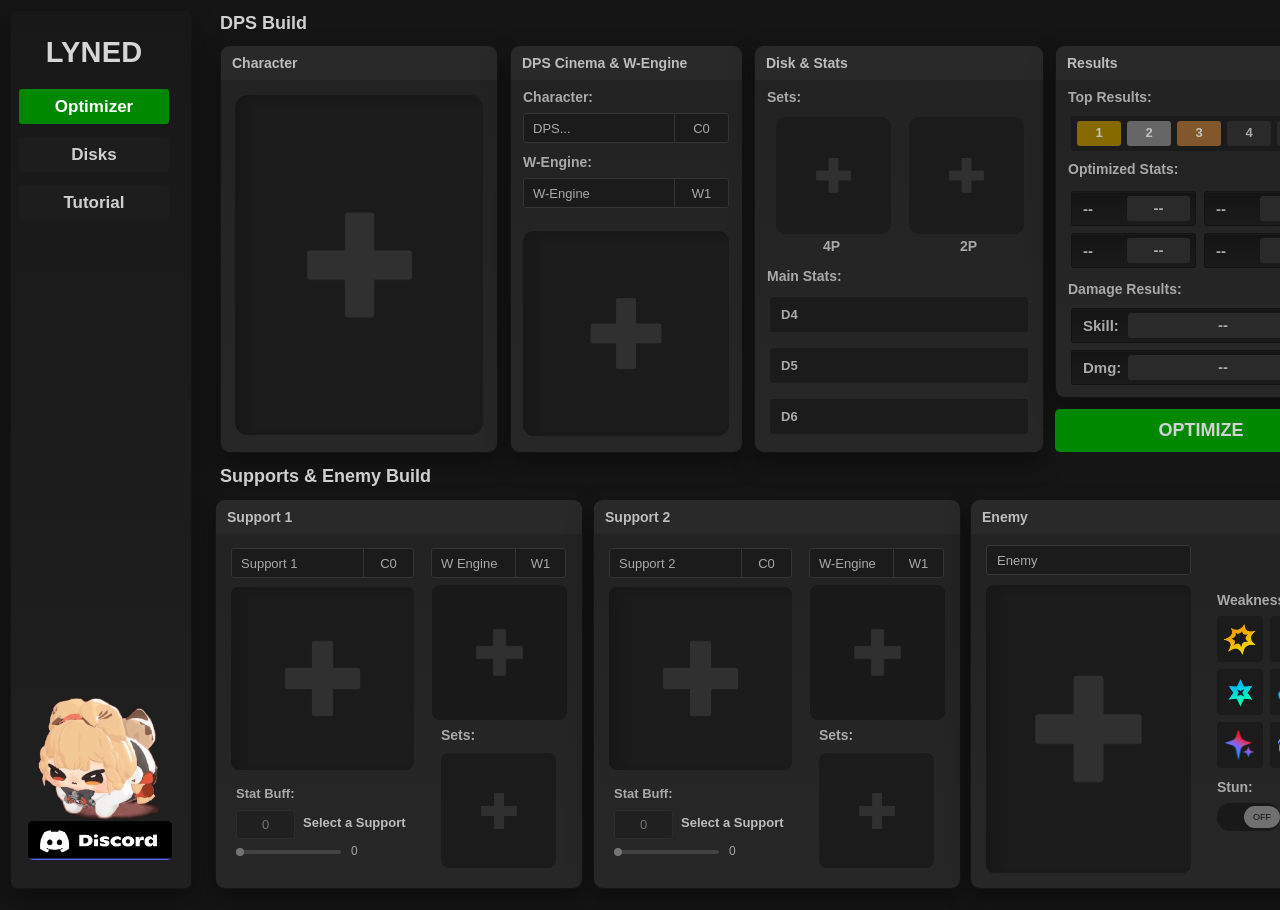
==== commit 5ef2ee59: "Update index.html" ====
--- a/index.html
+++ b/index.html
@@ -261,7 +261,7 @@
                     <img src="/static/DISKS/Disk_base.webp" alt="">
                     <div class="di-main-stat">
                         <div>Main Stat:</div>
-                        <strong><span></span></strong>
+                        <strong> <span> </span></strong>
                     </div>
                 </div>
 
@@ -278,7 +278,7 @@
                     <img src="/static/DISKS/Disk_base.webp" alt="">
                     <div class="di-main-stat">
                         <div>Main Stat:</div>
-                        <strong><span></span></strong>
+                        <strong> <span> </span></strong>
                     </div>
                 </div>
 
@@ -295,7 +295,7 @@
                     <img src="/static/DISKS/Disk_base.webp" alt="">
                     <div class="di-main-stat">
                         <div>Main Stat:</div>
-                        <strong><span></span></strong>
+                        <strong> <span> </span></strong>
                     </div>
                 </div>
 
@@ -312,7 +312,7 @@
                     <img src="/static/DISKS/Disk_base.webp" alt="">
                     <div class="di-main-stat">
                         <div>Main Stat:</div>
-                        <strong><span></span></strong>
+                        <strong> <span> </span></strong>
                     </div>
                 </div>
 
@@ -329,7 +329,7 @@
                     <img src="/static/DISKS/Disk_base.webp" alt="">
                     <div class="di-main-stat">
                         <div>Main Stat:</div>
-                        <strong><span></span></strong>
+                        <strong> <span> </span></strong>
                     </div>
                 </div>
 
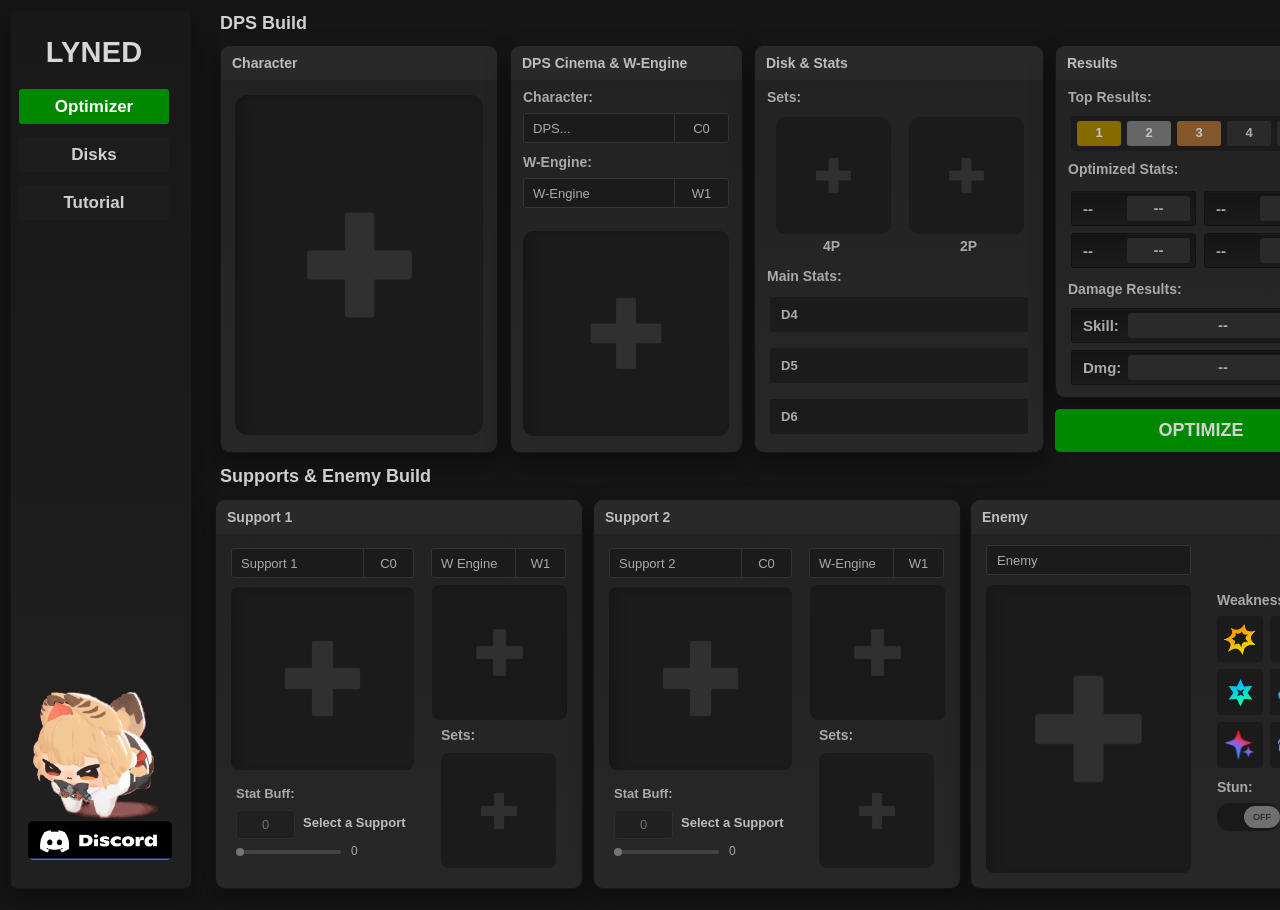
==== commit 61d94c16: "Update viewport meta tag for scaling settings" ====
--- a/index.html
+++ b/index.html
@@ -2,7 +2,7 @@
 <html lang="es">
 <head>
     <meta charset="UTF-8">
-    <meta name="viewport" content="width=device-width, initial-scale=1.0">
+    <meta name="viewport" content="width=device-width, initial-scale=0.9, maximum-scale=0.7, user-scalable=no">
     <title>LYNED - ZZZ Optimizer</title>
     <link rel="stylesheet" href="/static/style.css">
     <link rel="icon" href="/static/Icono.webp" type="image/webp">
--- a/static/style.css
+++ b/static/style.css
@@ -1488,9 +1488,10 @@
     color: var(--white);
 }
 
-@media (max-width: 600px) {
+@media (max-width: 1000px), (hover: none) and (pointer: coarse) {
     .selection-overlay {
         padding: 12px;
+        place-items: center;
     }
 
     .selection-modal {
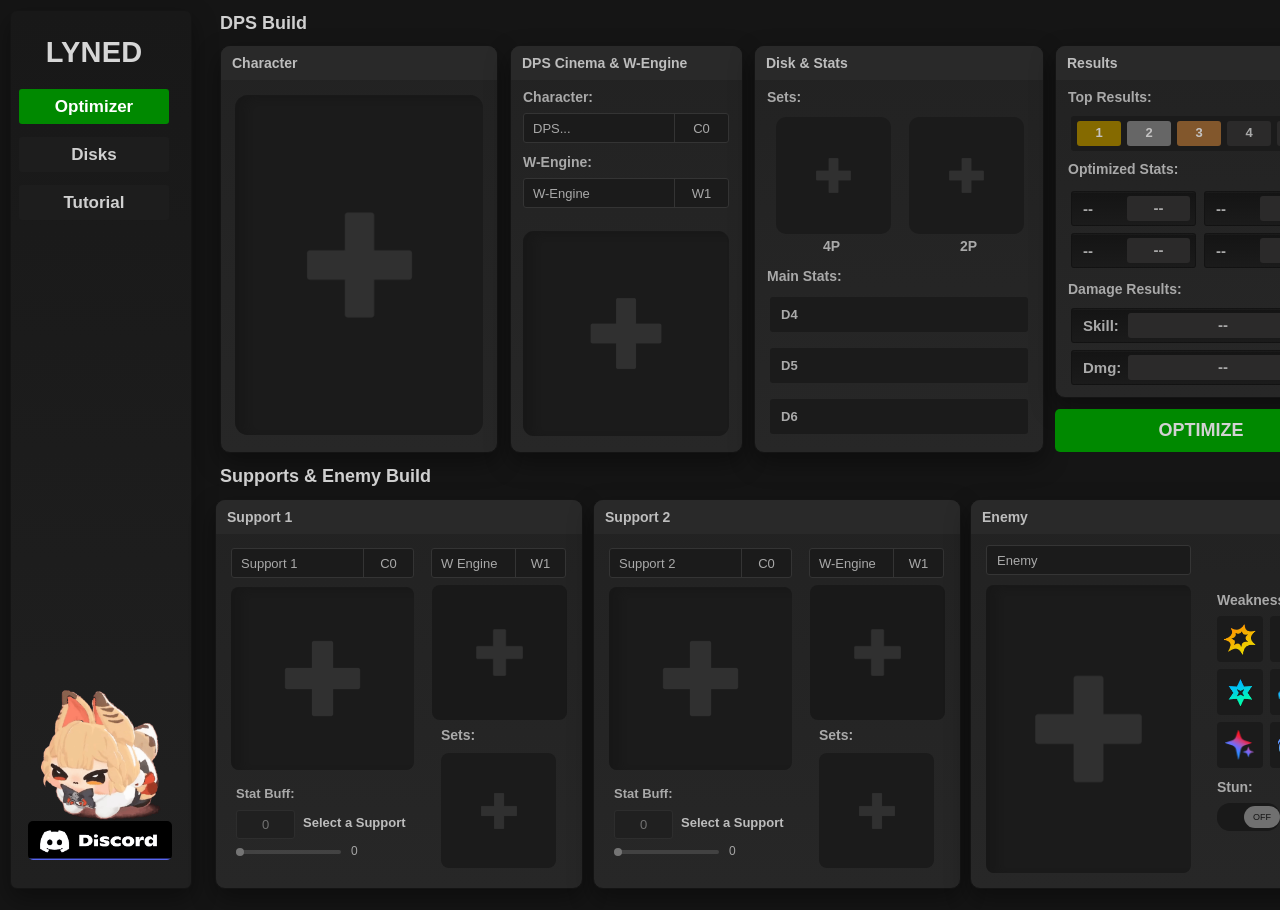
==== commit f685f48c: "Update index.html" ====
--- a/index.html
+++ b/index.html
@@ -5,7 +5,7 @@
     <meta name="viewport" content="width=device-width, initial-scale=0.9, maximum-scale=0.7, user-scalable=no">
     <title>LYNED - ZZZ Optimizer</title>
     <link rel="stylesheet" href="/static/style.css">
-    <link rel="icon" href="/static/Icono.webp" type="image/webp">
+    <link rel="icon" href="/static/Jogan.webp" type="image/webp">
 </head>
 <body>
 
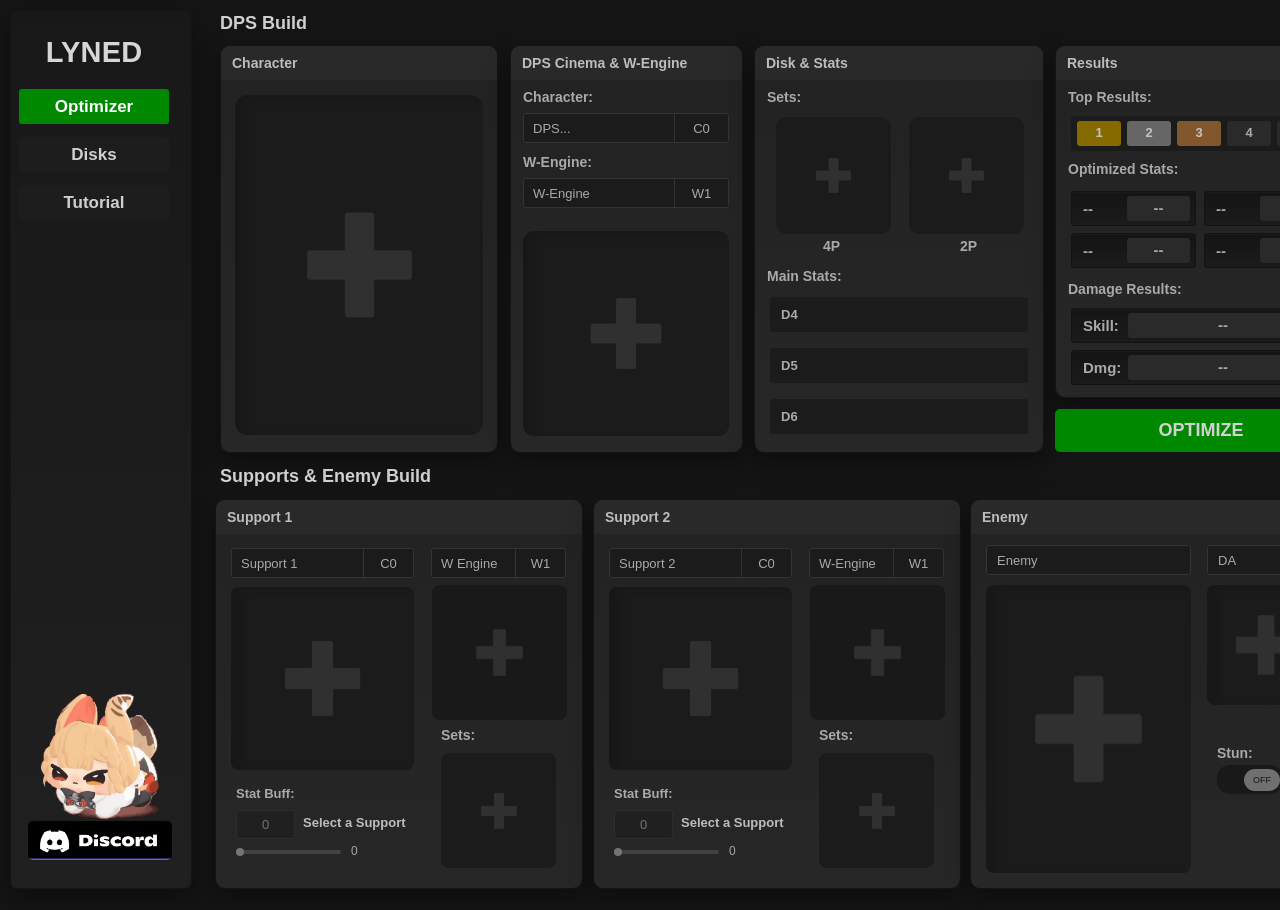
==== commit faa864c8: "Update index.html" ====
--- a/index.html
+++ b/index.html
@@ -218,15 +218,10 @@
                 <img src="/static/ENEMY/Enemy_Base.webp" alt="">
             </div>
 
-            <div class="weakness-title">Weakness:</div>
-
-            <div class="weakness-grid">
-                <div><img src="/static/ELEMENTS/Physical.webp" alt="" class="weakness-image-1"></div>
-                <div><img src="/static/ELEMENTS/Fire.webp" alt="" class="weakness-image"></div>
-                <div><img src="/static/ELEMENTS/Ice.webp" alt="" class="weakness-image-1"></div>
-                <div><img src="/static/ELEMENTS/Electric.webp" alt="" class="weakness-image"></div>
-                <div><img src="/static/ELEMENTS/Ether.webp" alt="" class="weakness-image"></div>
-                <div><img src="/static/ELEMENTS/Wind.webp" alt="" class="weakness-image"></div>
+            <div class="da-name" data-select="da-name">DA</div>
+
+            <div class="da-image" data-select="da-image">
+                <img src="/static/ENEMY/Enemy_Base.webp" alt="">
             </div>
 
             <div class="stun-title">Stun:</div>
--- a/static/style.css
+++ b/static/style.css
@@ -1009,10 +1009,46 @@
     display: block;
 }
 
+.da-name {
+    position: absolute;
+    left: 236px;
+    top: 45px;
+    width: 118px;
+    height: 30px;
+    border: 1px solid #353535;
+    border-radius: 3px;
+    background: #1b1b1b;
+    display: flex;
+    align-items: center;
+    padding: 0 10px;
+    color: #a9a9a9;
+    font-size: 13px;
+}
+
+.da-image {
+    position: absolute;
+    left: 236px;
+    top: 85px;
+    width: 118px;
+    height: 120px;
+    border-radius: 8px;
+    justify-content: center;
+    overflow: hidden;
+    background:#1b1b1b;
+    border-color:#1a1919;
+    box-shadow:inset 10px 3px 7px rgba(19, 19, 19, 0.35);
+}
+
+.da-image img {
+    width: 100%;
+    height: 100%;
+    object-fit: cover;
+    display: block;
+}
 .weakness-title {
     position: absolute;
-    left: 246px;
-    top: 92px;
+    left: 236px;
+    top: 220px;
     color: #a9a9a9;
     font-size: 14px;
     font-weight: 700;
@@ -1020,8 +1056,8 @@
 
 .weakness-grid {
     position: absolute;
-    left: 246px;
-    top: 116px;
+    left: 236px;
+    top: 242px;
     width: 98px;
     display: grid;
     grid-template-columns: 1fr 1fr;
@@ -1029,8 +1065,8 @@
 }
 
 .weakness-grid div {
-    width: 46px;
-    height: 46px;
+    width: 100px;
+    height: 100px;
     border-radius: 4px;
     background: #1b1b1b;
     display: flex;
@@ -1059,7 +1095,7 @@
 .stun-title {
     position: absolute;
     left: 246px;
-    top: 279px;
+    top: 245px;
     color: #a9a9a9;
     font-size: 14px;
     font-weight: 700;
@@ -1068,9 +1104,9 @@
 .stun-toggle {
     position: absolute;
     left: 246px;
-    top: 303px;
-    width: 63px;
-    height: 28px;
+    top: 265px;
+    width: 66px;
+    height: 29px;
     border-radius: 13px;
     background: #191919;
     display: flex;
@@ -1081,8 +1117,8 @@
 
 .stun-toggle-1 {
     position: absolute;
-    left: 250px;
-    top: 306px;
+    left: 249px;
+    top: 269px;
     width: 36px;
     height: 22px;
     border-radius: 12px;
@@ -1444,6 +1480,24 @@
     object-fit: cover;
 }
 
+/* =========================================================
+   5. DA
+   Ratio 1:1 (las imágenes son cuadradas)
+   299 x 299
+   ========================================================= */
+
+.modal-item:has(.ratio-da) {
+    width: 120px;
+}
+
+.ratio-da {
+    width: 120px;
+    height: 120px;
+
+    object-fit: contain;
+    background: #111111;
+}
+
 
 /* =========================================================
    5. DISK
@@ -1512,6 +1566,7 @@
     .modal-item:has(.ratio-support),
     .modal-item:has(.ratio-weapon),
     .modal-item:has(.ratio-enemy),
+    .modal-item:has(.ratio-da),
     .modal-item:has(.ratio-disk) {
         width: 100%;
         min-width: 0;
@@ -1521,6 +1576,7 @@
     .ratio-support,
     .ratio-weapon,
     .ratio-enemy,
+    .ratio-da,
     .ratio-disk {
         width: 100%;
         height: auto;
@@ -1537,6 +1593,10 @@
 
     .ratio-enemy {
         aspect-ratio: 448 / 668;
+    }
+
+    .ratio-da {
+        aspect-ratio: 120 / 120;
     }
 
     .ratio-disk {
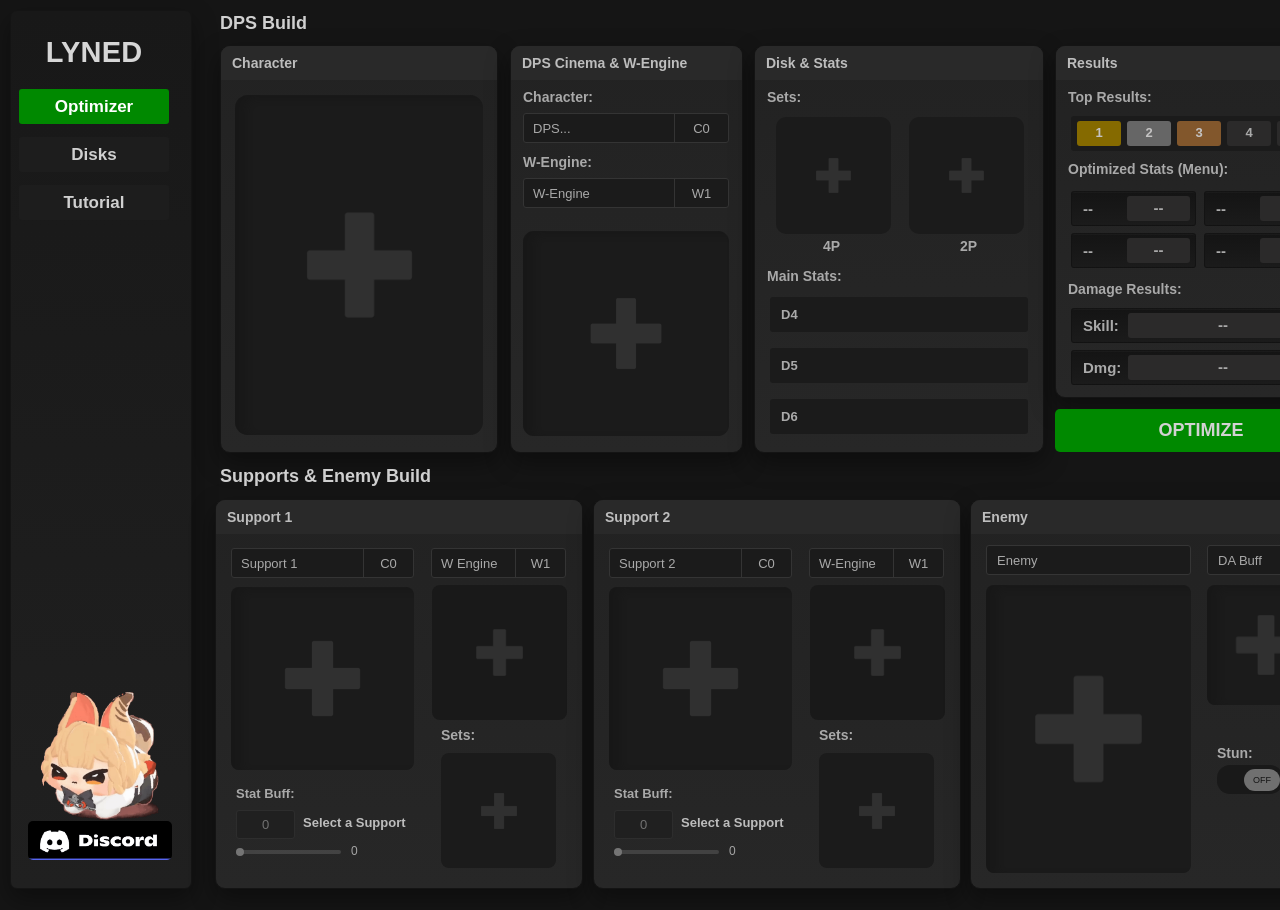
==== commit 19df001d: "Update result panel and DA name for clarity" ====
--- a/index.html
+++ b/index.html
@@ -107,7 +107,7 @@
         <section class="result-panel">
             <div class="panel panel-result">
                 <div class="panel-header">Results</div>
-                <div class="info-button" data-select="results-info" title="Ver factores del calculo">i</div>
+                <div class="info-button" data-select="results-info" title="Combat Stats">i</div>
                     <div class="field-label top-label">Top Results:</div>
                     <div class="top-slot slot-top">
                         <div class="top-0" data-select="top-result" data-top-index="0">1</div>
@@ -116,7 +116,7 @@
                         <div class="top-1" data-select="top-result" data-top-index="3">4</div>
                         <div class="top-1" data-select="top-result" data-top-index="4">5</div>
                     </div>
-                    <div class="field-label top-label-1">Optimized Stats:</div>
+                    <div class="field-label top-label-1">Optimized Stats (Menu):</div>
                     <div class="menu-slot slot-base1"><div class="menu-name" data-select="name-stat1">--</div><div class="statd-base1" data-select="optimizer-stat1">--</div></div>
                     <div class="menu-slot slot-base2"><div class="menu-name" data-select="name-stat2">--</div><div class="statd-base1" data-select="optimizer-stat2">--</div></div>
                     <div class="menu-slot slot-base3"><div class="menu-name" data-select="name-stat3">--</div><div class="statd-base1" data-select="optimizer-stat3">--</div></div>
@@ -218,7 +218,7 @@
                 <img src="/static/ENEMY/Enemy_Base.webp" alt="">
             </div>
 
-            <div class="da-name" data-select="da-name">DA</div>
+            <div class="da-name" data-select="da-name">DA Buff</div>
 
             <div class="da-image" data-select="da-image">
                 <img src="/static/ENEMY/Enemy_Base.webp" alt="">
--- a/static/style.css
+++ b/static/style.css
@@ -1315,14 +1315,13 @@
    ========================================================= */
 
 .selection-modal {
-    background: linear-gradient(
-        180deg,
-        #2b2b2b 0%,
-        #262626 100%
-    );
-
-    box-shadow: 0 10px 24px rgba(0, 0, 0, 0.8);
-    border: 1px solid #383838;
+    background: rgba(35, 35, 35, 0);
+
+    backdrop-filter: blur(12px);
+    -webkit-backdrop-filter: blur(12px);
+
+    box-shadow: 0 10px 30px rgba(0, 0, 0, 0.75);
+    border: 1px solid rgba(255, 255, 255, 0.10);
     border-radius: 10px;
 
     padding: 20px;
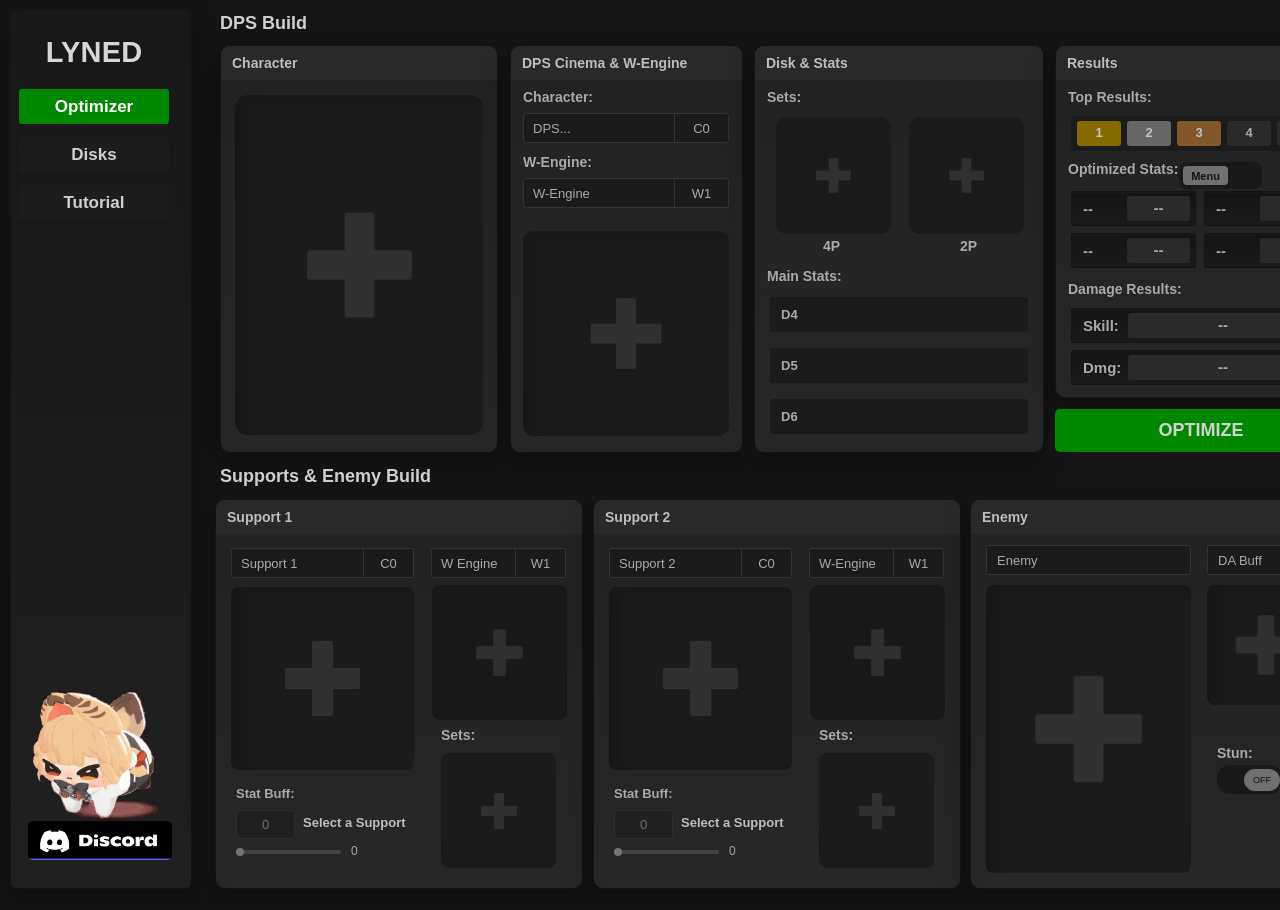
==== commit c9502b3f: "Remove 'Menu' from Optimized Stats label" ====
--- a/index.html
+++ b/index.html
@@ -116,7 +116,9 @@
                         <div class="top-1" data-select="top-result" data-top-index="3">4</div>
                         <div class="top-1" data-select="top-result" data-top-index="4">5</div>
                     </div>
-                    <div class="field-label top-label-1">Optimized Stats (Menu):</div>
+                    <div class="field-label top-label-1">Optimized Stats:</div>
+                    <div class="combat-toggle"></div>
+                    <div class="combat-toggle-1">Menu</div>
                     <div class="menu-slot slot-base1"><div class="menu-name" data-select="name-stat1">--</div><div class="statd-base1" data-select="optimizer-stat1">--</div></div>
                     <div class="menu-slot slot-base2"><div class="menu-name" data-select="name-stat2">--</div><div class="statd-base1" data-select="optimizer-stat2">--</div></div>
                     <div class="menu-slot slot-base3"><div class="menu-name" data-select="name-stat3">--</div><div class="statd-base1" data-select="optimizer-stat3">--</div></div>
--- a/static/style.css
+++ b/static/style.css
@@ -468,6 +468,54 @@
    RESULT
 ========================= */
 
+
+/* Combat stats */
+.combat-toggle {
+    position: absolute;
+    left: 123px;
+    top: 116px;
+    width: 83px;
+    height: 27px;
+    border-radius: 8px;
+    background: #191919;
+    display: flex;
+    align-items: center;
+    justify-content: flex-start;
+    padding: 4px;
+    box-sizing: border-box;
+    cursor: pointer;
+}
+
+.combat-toggle-1 {
+    width: 45px;
+    height: 19px;
+    border-radius: 4px;
+    background: #707070;
+    color: #141414;
+    display: flex;
+    align-items: center;
+    justify-content: center;
+    font-size: 11px;
+    font-weight: 700;
+    position:absolute;
+    left: 127px;
+    top: 120px;
+    transition: transform 0.2s ease, background 0.2s ease, color 0.2s ease;
+    transform: translateX(0);
+}
+
+.combat-toggle-1.combat-toggle-knob-active {
+    transform: translateX(30px);
+    background: #969696;
+    color: #141414;
+}
+
+.combat-toggle-active {
+    background: #202020;
+}
+
+
+/* fin combat */
 .result-panel {
     position: absolute;
     left: 1045px;
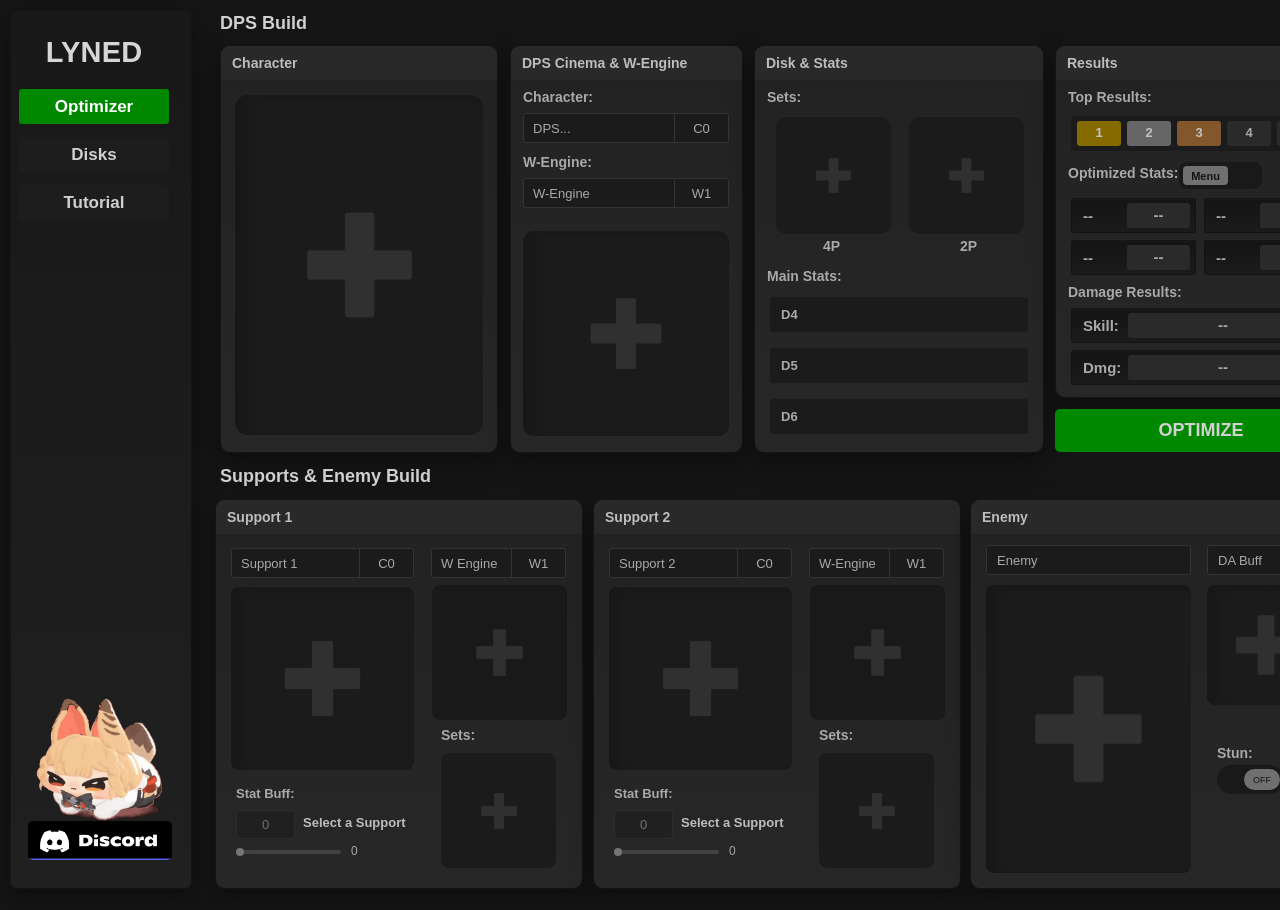
==== commit d70231d0: "Add inventory panel section with filters" ====
--- a/index.html
+++ b/index.html
@@ -397,6 +397,41 @@
 
 
         </section>
+        <section class="inventory-panel2">
+            <div class="panel inventory-result2">
+                <div class="panel-header">Filter</div>
+                <div class="slot_field-label left-inv-label1">Slot:</div>
+                    <div class="d-slot left-d-slot1 import-top">
+                        <div class="filter-slot widht-slot" data-filter-slot="D1">D1</div>
+                        <div class="filter-slot widht-slot" data-filter-slot="D2">D2</div>
+                        <div class="filter-slot widht-slot" data-filter-slot="D3">D3</div>
+                        <div class="filter-slot widht-slot" data-filter-slot="D4">D4</div>
+                        <div class="filter-slot widht-slot" data-filter-slot="D5">D5</div>
+                        <div class="filter-slot widht-slot" data-filter-slot="D6">D6</div>
+                    </div>
+                    <div class="slot_field-label left-inv-label2">Stat:</div>
+                    <div class="d-slot left-d-slot2 import-top">
+                        <div class="filter-slot widht-slot1" data-filter-stat="Atkx">Atk%</div>
+                        <div class="filter-slot widht-slot1" data-filter-stat="Hpx">Hp%</div>
+                        <div class="filter-slot widht-slot1" data-filter-stat="Defx">Def%</div>
+                        <div class="filter-slot widht-slot1" data-filter-stat="CR_Base">CR</div>
+                        <div class="filter-slot widht-slot1" data-filter-stat="CD_Base">CD</div>
+                        <div class="filter-slot widht-slot1" data-filter-stat="Penx">Pen%</div>
+                        <div class="filter-slot widht-slot1" data-filter-stat="MA_Base">AP</div>
+                        <div class="filter-slot widht-slot1" data-filter-stat="ERx">ER%</div>
+                        <div class="filter-slot widht-slot2" data-filter-stat="Impactx">Impact</div>
+                        <div class="filter-slot widht-slot1" data-filter-stat="Tasax">AM</div>
+                        <div class="filter-slot widht-slot3" data-filter-stat="Dmg_Physical"><img src="/static/ELEMENTS/Physical.webp" alt="" class="weakness-image-2"></div>
+                        <div class="filter-slot widht-slot3" data-filter-stat="Dmg_Fire"><img src="/static/ELEMENTS/Fire.webp" alt="" class="weakness-image-2"></div>
+                        <div class="filter-slot widht-slot3" data-filter-stat="Dmg_Ice"><img src="/static/ELEMENTS/Ice.webp" alt="" class="weakness-image-2"></div>
+                        <div class="filter-slot widht-slot3" data-filter-stat="Dmg_Electric"><img src="/static/ELEMENTS/Electric.webp" alt="" class="weakness-image-2"></div>
+                        <div class="filter-slot widht-slot3" data-filter-stat="Dmg_Ether"><img src="/static/ELEMENTS/Ether.webp" alt="" class="weakness-image-2"></div>
+                        <div class="filter-slot widht-slot3" data-filter-stat="Dmg_Wind"><img src="/static/ELEMENTS/Wind.webp" alt="" class="weakness-image-2"></div>
+
+                    </div>
+
+            </div>
+        </section>
 
         <!-- DISCOS GUARDADOS (se renderizan dinamicamente desde localStorage) -->
         <div class="inv-grid" id="inv-grid">
--- a/static/style.css
+++ b/static/style.css
@@ -321,13 +321,17 @@
 }
 
 .field > span:first-child {
+    min-width: 0;
+    overflow: hidden;
     padding-left: 9px;
+    text-overflow: ellipsis;
     white-space: nowrap;
 }
 
 .field-side {
     margin-left: auto;
     width: 54px;
+    flex: 0 0 54px;
     height: 100%;
     display: flex;
     align-items: center;
@@ -537,11 +541,11 @@
 }
 
 .top-label-1 {
-    top: 115px;
+    top: 119px;
 }
 
 .top-label-2 {
-    top: 235px;
+    top: 238px;
 }
 
 .top-slot {
@@ -582,10 +586,10 @@
     font-size: 15px;
     font-weight: 700;
 }
-.slot-base1 { top: 145px; left: 15px; }
-.slot-base2 { top: 145px; left: 148px;}
-.slot-base3 { top: 187px; left: 15px;}
-.slot-base4 { top: 187px; left: 148px;}
+.slot-base1 { top: 152px; left: 15px; }
+.slot-base2 { top: 152px; left: 148px;}
+.slot-base3 { top: 194px; left: 15px;}
+.slot-base4 { top: 194px; left: 148px;}
 
 .slot-top { top: 70px; }
 
@@ -803,12 +807,16 @@
 }
 
 .support-field > span:first-child {
+    min-width: 0;
+    overflow: hidden;
     padding-left: 9px;
+    text-overflow: ellipsis;
     white-space: nowrap;
 }
 
 .support-field .field-side {
-    width: 50px;
+    width: 54px;
+    flex-basis: 54px;
 }
 
 .support-character-image {
@@ -1153,9 +1161,9 @@
     position: absolute;
     left: 246px;
     top: 265px;
-    width: 66px;
+    width: 67px;
     height: 29px;
-    border-radius: 13px;
+    border-radius: 15px;
     background: #191919;
     display: flex;
     align-items: center;
@@ -1168,7 +1176,7 @@
     left: 249px;
     top: 269px;
     width: 36px;
-    height: 22px;
+    height: 21px;
     border-radius: 12px;
     background: #707070;
     color: #141414;
@@ -1563,7 +1571,48 @@
     object-fit: contain;
 }
 
-
+.dupe-inline-menu {
+    position: fixed;
+    display: flex;
+    flex-direction: column;
+    gap: 3px;
+    padding: 3px;
+    background:linear-gradient(180deg,rgb(29, 29, 29) 0%,#252525 100%);
+    border: 1px solid #343434;
+    border-radius: 4px;
+    box-shadow: 0 9px 20px rgba(0, 0, 0, 0.42);
+    z-index: 10010;
+
+    width: 50px;
+    box-sizing: border-box;
+}
+
+.dupe-inline-item {
+    height: var(--dupe-item-height, 24px);
+    width: 100%;
+
+    display: flex;
+    align-items: center;
+    justify-content: center;
+
+    background: #1616166c;
+    border: 1px solid #3434342c;
+    border-radius: 3px;
+
+    color: #a9a9a9;
+    font-size: 12px;
+    font-weight: 700;
+    line-height: 1;
+    cursor: pointer;
+    user-select: none;
+
+    box-sizing: border-box;
+}
+
+.dupe-inline-item:hover {
+    background: #2b2a2a;
+    color: var(--white);
+}
 
 /* Variante para listas pequeñas (Dupes, Refinamientos) */
 .modal-list {
@@ -1685,6 +1734,21 @@
     height: 95px;
 }
 
+.inventory-panel2 {
+    position: absolute;
+    left: 225px;
+    top: 35px;
+    width: 1190px;
+    height: 95px;
+}
+
+.inventory-result2 {
+    position: absolute;
+    left: 400px;
+    top: 0;
+    width: 1190px;
+    height: 95px;
+}
 .inv-label {
     top: 53px;
 }
@@ -1705,19 +1769,14 @@
     font-weight: 700;
 }
 .left-inv-label1 {
-    left: 410px;
+    left: 25px;
 }
 .left-inv-label2 {
     left: 720px;
 }
 
-.top-label-1 {
-    top: 115px;
-}
-
-.top-label-2 {
-    top: 235px;
-}
+
+
 
 .inv-slot {
     position: absolute;
@@ -1754,12 +1813,12 @@
 }
 .left-d-slot1 {
     grid-template-columns: 35px 35px 35px 35px 35px 35px;
-    left: 450px;
+    left: 70px;
     width: 246px;
 }
 .left-d-slot2 {
     grid-template-columns: 46px 46px 46px 46px 46px 46px 46px 46px 52px 46px 30px 30px 30px 30px 30px 30px 30px;
-    left: 803px;
+    left: 390px;
     width: 733px;
 }
 
@@ -1771,18 +1830,7 @@
     display: block;
 }
 
-.filter-slot{
-    height: 25px;
-    background: #272727;
-    border-radius: 3px;
-    padding: 4px 5px;
-
-
-    text-align: center;
-    color: #c4c3c3;
-    font-size: 15px;
-    font-weight: 700;
-}
+
 .widht-slot{
     width: 35px;
 }
@@ -1816,10 +1864,7 @@
     font-size: 15px;
     font-weight: 700;
 }
-.slot-base1 { top: 145px; left: 15px; }
-.slot-base2 { top: 145px; left: 148px;}
-.slot-base3 { top: 187px; left: 15px;}
-.slot-base4 { top: 187px; left: 148px;}
+
 
 .import-top { top: 45px; }
 
@@ -2051,16 +2096,11 @@
     left: 18px;
 }
 .left-inv-label2 {
-    left: 720px;
-}
-
-.top-label-1 {
-    top: 115px;
-}
-
-.top-label-2 {
-    top: 235px;
-}
+    left: 340px;
+}
+
+
+
 
 .inv-slot {
     position: absolute;
@@ -2411,10 +2451,7 @@
     font-size: 15px;
     font-weight: 700;
 }
-.slot-base1 { top: 145px; left: 15px; }
-.slot-base2 { top: 145px; left: 148px;}
-.slot-base3 { top: 187px; left: 15px;}
-.slot-base4 { top: 187px; left: 148px;}
+
 
 .main-stat-top { top: 45px; }
 .set-top { top: 90px; }
